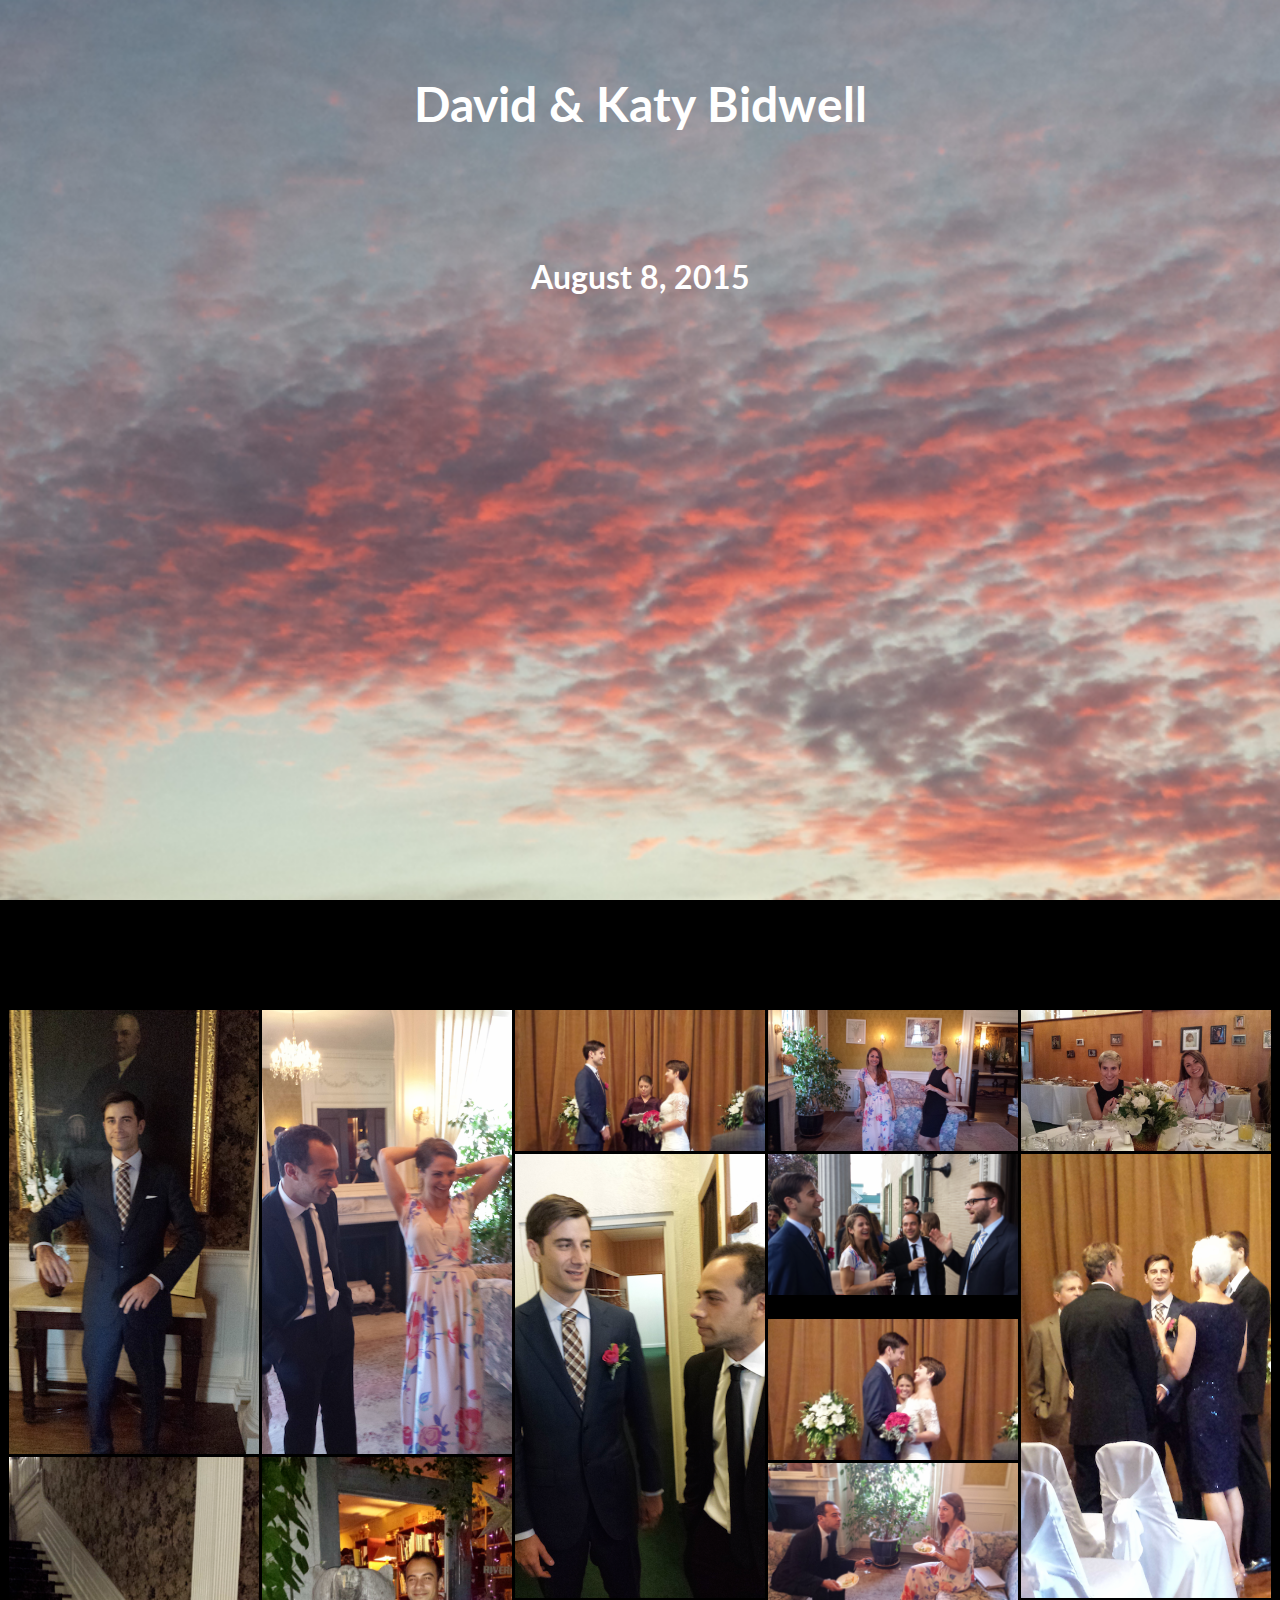
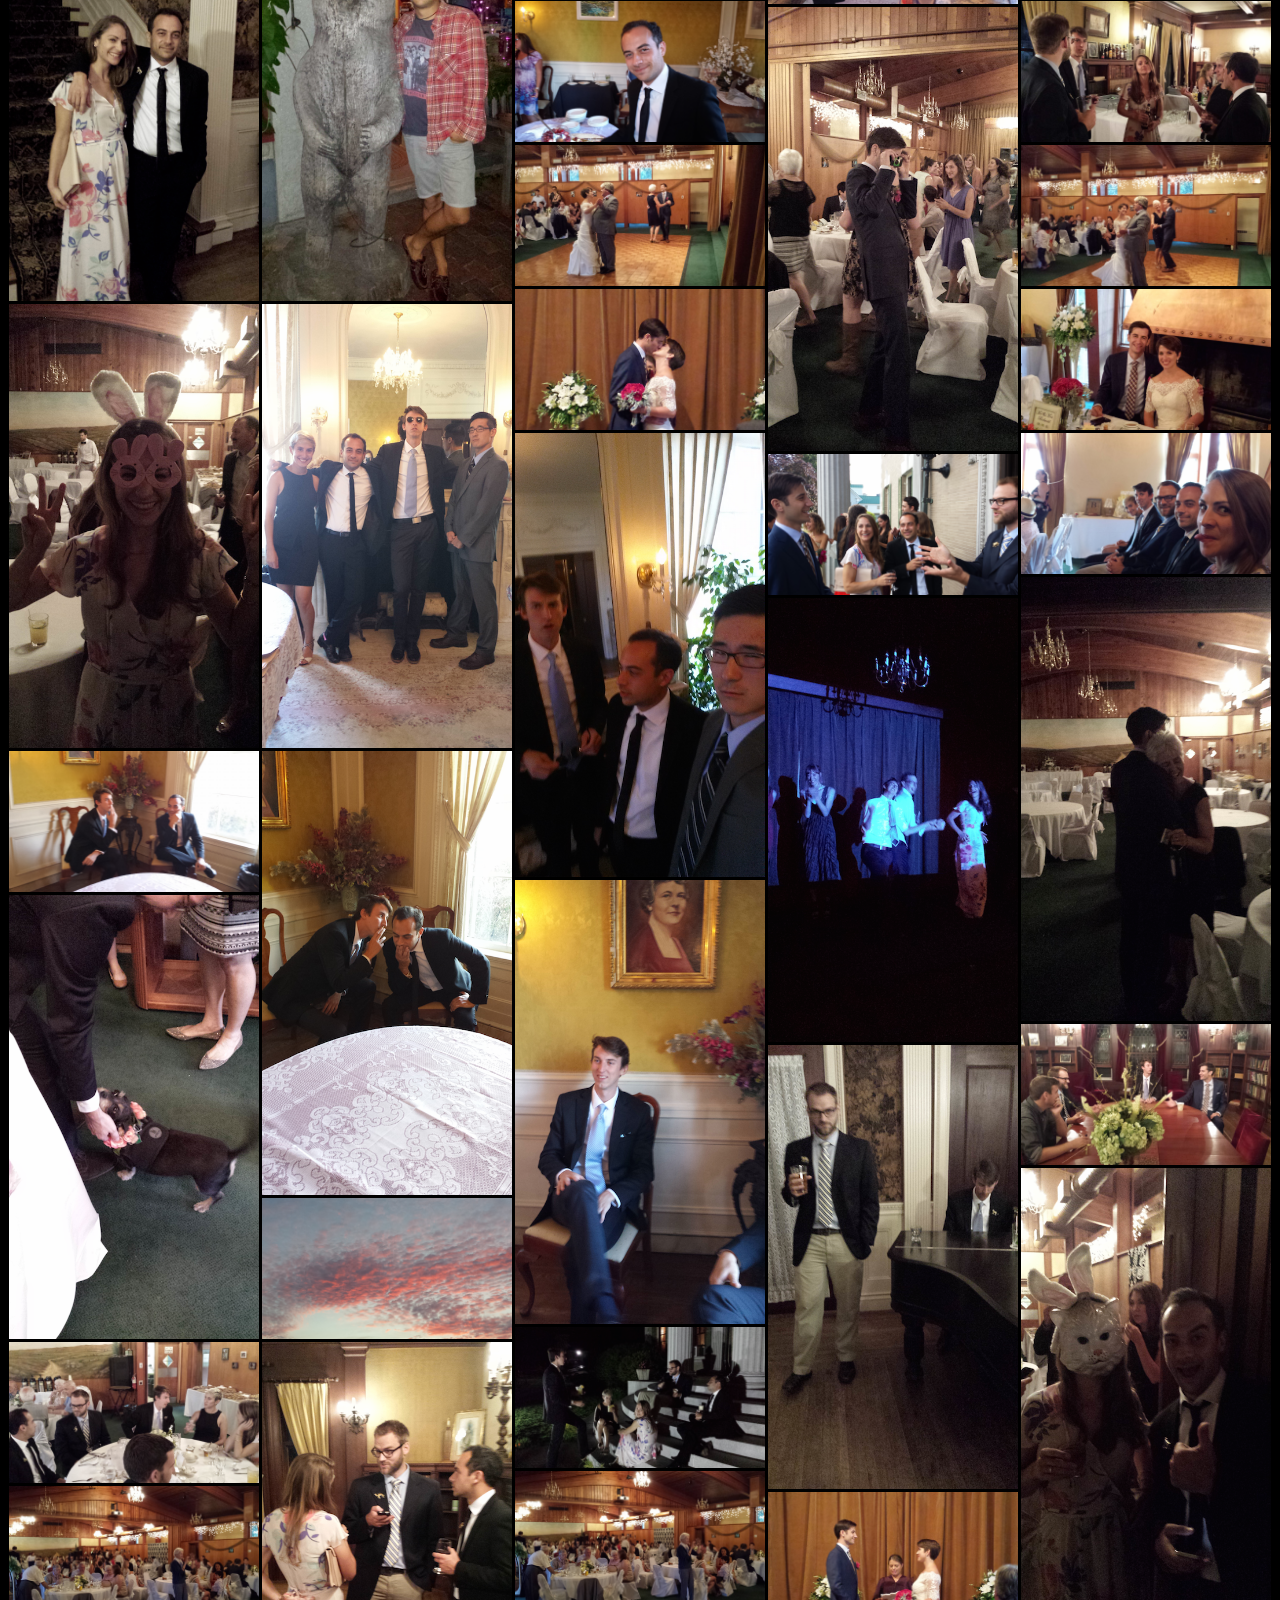
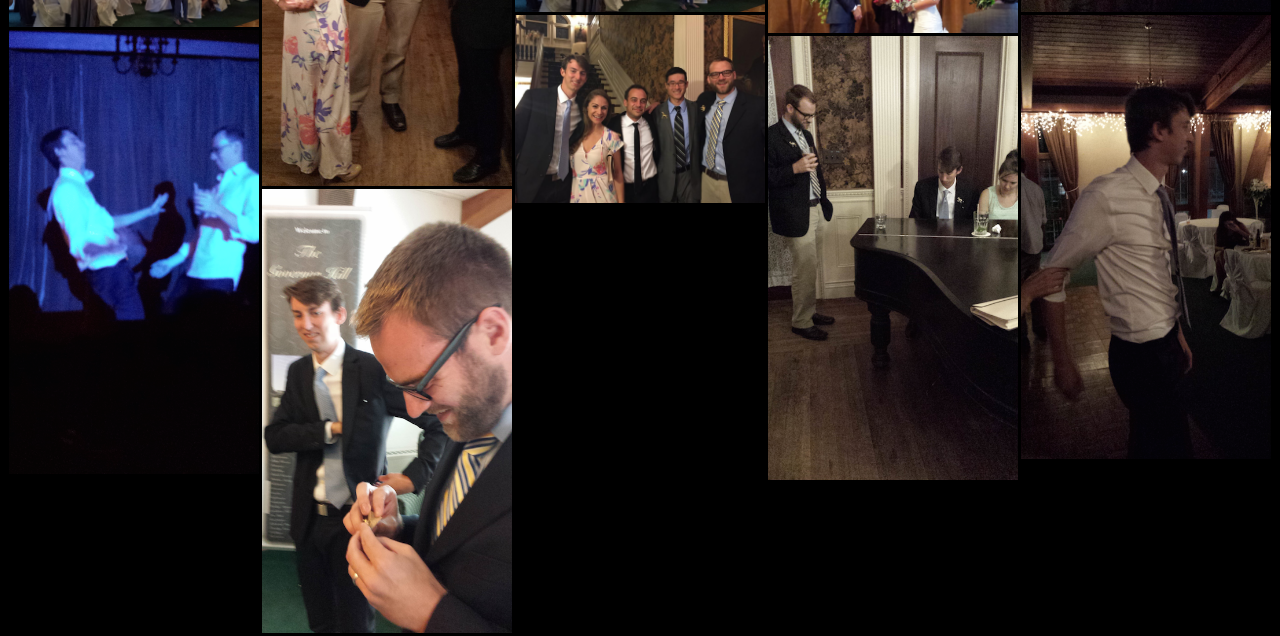
==== home.html @ afb3959e "updated font" ====
<!DOCTYPE html>

<html xmlns="http://www.w3.org/1999/xhtml">
<head>
<meta http-equiv="Content-Type" content="text/html; charset=UTF-8" />
<title>David & Katy Bidwell</title>

	<script type='text/javascript' src='unitegallery-master/package/unitegallery/js/jquery-11.0.min.js'></script>	
	<script type='text/javascript' src='unitegallery-master/package/unitegallery/js/unitegallery.min.js'></script>	

	<link rel='stylesheet' href='unitegallery-master/package/unitegallery/css/unite-gallery.css' type='text/css' />
		<link rel='stylesheet' href='index.css' type='text/css' />
<link href='//fonts.googleapis.com/css?family=Lato:100' rel='stylesheet' type='text/css'>

	
	<script type='text/javascript' src='unitegallery-master/package/unitegallery/themes/tiles/ug-theme-tiles.js'></script>
	
	
</head>

<body>
	

	<div id="dkbheader">
		<h1 id="dk">David & Katy Bidwell</h1>

			<h3 id="date">August 8, 2015</h3>

	</div>
	
	<div id="gallery" style="display:none;">

		<a href="http://unitegallery.net">
		<img alt=""
		     src="images/thumbs/bidwell.png"
		     data-image="images/thumbs/bidwell.png"
		     data-description=""
		     style="display:none">
		</a>

		<a href="http://unitegallery.net">
		<img alt="Peppers"
		     src="images/thumbs/ambs3.png"
		     data-image="images/thumbs/ambs3.png"
		     data-description="Those are peppers"
		     style="display:none">
		</a>

						<a href="http://unitegallery.net">
		<img alt="Peppers"
		     src="images/thumbs/dkb1.png"
		     data-image="images/thumbs/dkb1.png"
		     data-description="Those are peppers"
		     style="display:none">
		</a>

		<a href="http://unitegallery.net">
		<img alt="Keys"
		     src="images/thumbs/amsl.png"
		     data-image="images/thumbs/amsl.png"
		     data-description="Those are keys"
		     style="display:none">
		</a>

		<a href="http://unitegallery.net">
		<img alt="Friuts in cup"
		     src="images/thumbs/amsl2.png"
		     data-image="images/thumbs/amsl2.png"
		     data-description="Those are friuts in a cup"
		     style="display:none">
		</a>

		<a href="http://unitegallery.net">
		<img alt="Yellow Flowers"
		     src="images/thumbs/bidbs.png"
		     data-image="images/thumbs/bidbs.png"
		     data-description="Those are yellow flowers"
		     style="display:none">
		</a>

		<a href="http://unitegallery.net">
		<img alt="Butterfly"
		     src="images/thumbs/bidsb.png"
		     data-image="images/thumbs/bidsb.png"
		     data-description="This is butterfly"
		     style="display:none">
		</a>

		<a href="http://unitegallery.net">
		<img alt="Boat"
		     src="images/thumbs/bidwell2.png"
		     data-image="images/thumbs/bidwell2.png"
		     data-description="This is a boat"
		     style="display:none">
		</a>

		<a href="http://unitegallery.net">
		<img alt="Woman"
		     src="images/thumbs/bsam.png"
		     data-image="images/thumbs/bsam.png"
		     data-description="This is a woman"
		     style="display:none">
		</a>

						<a href="http://unitegallery.net">
		<img alt="Peppers"
		     src="images/thumbs/dkb3.png"
		     data-image="images/thumbs/dkb3.png"
		     data-description="Those are peppers"
		     style="display:none">
		</a>

		<a href="http://unitegallery.net">
		<img alt="Cup Of Coffee"
		     src="images/thumbs/bsam2.png"
		     data-image="images/thumbs/bsam2.png"
		     data-description="This is cup of coffee"
		     style="display:none">
		</a>

		<a href="http://unitegallery.net">
		<img alt="Iphone Back"
		     src="images/thumbs/bsbear.png"
		     data-image="images/thumbs/bsbear.png"
		     data-description="This is iphone back"
		     style="display:none">
		</a>

		<a href="http://unitegallery.net">
		<img alt="Iphone Back"
		     src="images/thumbs/bsam3.png"
		     data-image="images/thumbs/bsam3.png"
		     data-description="This is iphone back"
		     style="display:none">
		</a>

		<a href="http://unitegallery.net">
		<img alt="Iphone Back"
		     src="images/thumbs/bsolo.png"
		     data-image="images/thumbs/bsolo.png"
		     data-description="This is iphone back"
		     style="display:none">
		</a>

		<a href="http://unitegallery.net">
		<img alt="Iphone Back"
		     src="images/thumbs/drinks.png"
		     data-image="images/thumbs/drinks.png"
		     data-description="This is iphone back"
		     style="display:none">
		</a>

		<a href="http://unitegallery.net">
		<img alt="Lemon Slice"
		     src="images/thumbs/camera.png"
		     data-image="images/thumbs/camera.png"
		     data-description="This is a Lemon Slice"
		     style="display:none">
		</a>

		<a href="http://unitegallery.net">
		<img alt="Peppers"
		     src="images/thumbs/dance.png"
		     data-image="images/thumbs/dance.png"
		     data-description="Those are peppers"
		     style="display:none">
		</a>

		<a href="http://unitegallery.net">
		<img alt="Keys"
		     src="images/thumbs/dance2.png"
		     data-image="images/thumbs/dance2.png"
		     data-description="Those are keys"
		     style="display:none">
		</a>

								<a href="http://unitegallery.net">
		<img alt="Peppers"
		     src="images/thumbs/kiss.png"
		     data-image="images/thumbs/kiss.png"
		     data-description="Those are peppers"
		     style="display:none">
		</a>

		<a href="http://unitegallery.net">
		<img alt="Friuts in cup"
		     src="images/thumbs/dinner.png"
		     data-image="images/thumbs/dinner.png"
		     data-description="Those are friuts in a cup"
		     style="display:none">
		</a>

		<a href="http://unitegallery.net">
		<img alt="Yellow Flowers"
		     src="images/thumbs/ears.png"
		     data-image="images/thumbs/ears.png"
		     data-description="Those are yellow flowers"
		     style="display:none">
		</a>

		<a href="http://unitegallery.net">
		<img alt="Butterfly"
		     src="images/thumbs/group.png"
		     data-image="images/thumbs/group.png"
		     data-description="This is butterfly"
		     style="display:none">
		</a>

		<a href="http://unitegallery.net">
		<img alt="Boat"
		     src="images/thumbs/group2.png"
		     data-image="images/thumbs/group2.png"
		     data-description="This is a boat"
		     style="display:none">
		</a>

		<a href="http://unitegallery.net">
		<img alt="Woman"
		     src="images/thumbs/group3.png"
		     data-image="images/thumbs/group3.png"
		     data-description="This is a woman"
		     style="display:none">
		</a>

		<a href="http://unitegallery.net">
		<img alt="Woman"
		     src="images/thumbs/show.png"
		     data-image="images/thumbs/show.png"
		     data-description="This is a woman"
		     style="display:none">
		</a>

		<a href="http://unitegallery.net">
		<img alt="Cup Of Coffee"
		     src="images/thumbs/hug.png"
		     data-image="images/thumbs/hug.png"
		     data-description="This is cup of coffee"
		     style="display:none">
		</a>

		<a href="http://unitegallery.net">
		<img alt="Iphone Back"
		     src="images/thumbs/moves.png"
		     data-image="images/thumbs/moves.png"
		     data-description="This is iphone back"
		     style="display:none">
		</a>
		<a href="http://unitegallery.net">
		<img alt="Lemon Slice"
		     src="images/thumbs/msbs.png"
		     data-image="images/thumbs/msbs.png"
		     data-description="This is a Lemon Slice"
		     style="display:none">
		</a>

		<a href="http://unitegallery.net">
		<img alt="Peppers"
		     src="images/thumbs/msbs2.png"
		     data-image="images/thumbs/msbs2.png"
		     data-description="Those are peppers"
		     style="display:none">
		</a>

		<a href="http://unitegallery.net">
		<img alt="Keys"
		     src="images/thumbs/msolo.png"
		     data-image="images/thumbs/msolo.png"
		     data-description="Those are keys"
		     style="display:none">
		</a>

		<a href="http://unitegallery.net">
		<img alt="Friuts in cup"
		     src="images/thumbs/muppet.png"
		     data-image="images/thumbs/muppet.png"
		     data-description="Those are friuts in a cup"
		     style="display:none">
		</a>

		<a href="http://unitegallery.net">
		<img alt="Yellow Flowers"
		     src="images/thumbs/oxford.png"
		     data-image="images/thumbs/oxford.png"
		     data-description="Those are yellow flowers"
		     style="display:none">
		</a>

		<a href="http://unitegallery.net">
		<img alt="Butterfly"
		     src="images/thumbs/piano.png"
		     data-image="images/thumbs/piano.png"
		     data-description="This is butterfly"
		     style="display:none">
		</a>

		<a href="http://unitegallery.net">
		<img alt="Boat"
		     src="images/thumbs/rabbit.png"
		     data-image="images/thumbs/rabbit.png"
		     data-description="This is a boat"
		     style="display:none">
		</a>

		<a href="http://unitegallery.net">
		<img alt="Woman"
		     src="images/thumbs/sky.png"
		     data-image="images/thumbs/sky.png"
		     data-description="This is a woman"
		     style="display:none">
		</a>

		<a href="http://unitegallery.net">
		<img alt="Cup Of Coffee"
		     src="images/thumbs/steps.png"
		     data-image="images/thumbs/steps.png"
		     data-description="This is cup of coffee"
		     style="display:none">
		</a>

		<a href="http://unitegallery.net">
		<img alt="Iphone Back"
		     src="images/thumbs/table.png"
		     data-image="images/thumbs/table.png"
		     data-description="This is iphone back"
		     style="display:none">
		</a>
		<a href="http://unitegallery.net">
		<img alt="Lemon Slice"
		     src="images/thumbs/talk.png"
		     data-image="images/thumbs/talk.png"
		     data-description="This is a Lemon Slice"
		     style="display:none">
		</a>

		<a href="http://unitegallery.net">
		<img alt="Peppers"
		     src="images/thumbs/venue.png"
		     data-image="images/thumbs/venue.png"
		     data-description="Those are peppers"
		     style="display:none">
		</a>

			<a href="http://unitegallery.net">
		<img alt="Peppers"
		     src="images/thumbs/venue.png"
		     data-image="images/thumbs/venue.png"
		     data-description="Those are peppers"
		     style="display:none">
		</a>

				<a href="http://unitegallery.net">
		<img alt="Peppers"
		     src="images/thumbs/dkb2.png"
		     data-image="images/thumbs/dkb2.png"
		     data-description="Those are peppers"
		     style="display:none">
		</a>

				<a href="http://unitegallery.net">
		<img alt="Peppers"
		     src="images/thumbs/group4.png"
		     data-image="images/thumbs/group4.png"
		     data-description="Those are peppers"
		     style="display:none">
		</a>

				<a href="http://unitegallery.net">
		<img alt="Peppers"
		     src="images/thumbs/hold.png"
		     data-image="images/thumbs/hold.png"
		     data-description="Those are peppers"
		     style="display:none">
		</a>

				<a href="http://unitegallery.net">
		<img alt="Peppers"
		     src="images/thumbs/moves2.png"
		     data-image="images/thumbs/moves2.png"
		     data-description="Those are peppers"
		     style="display:none">
		</a>

				<a href="http://unitegallery.net">
		<img alt="Peppers"
		     src="images/thumbs/piano2.png"
		     data-image="images/thumbs/piano2.png"
		     data-description="Those are peppers"
		     style="display:none">
		</a>

						<a href="http://unitegallery.net">
		<img alt="Peppers"
		     src="images/thumbs/spirit.png"
		     data-image="images/thumbs/spirit.png"
		     data-description="Those are peppers"
		     style="display:none">
		</a>
		

			 
	</div>
	
	<script type="text/javascript">

		jQuery(document).ready(function(){

			jQuery("#gallery").unitegallery();

		});
		
	</script>


</body>
</html>
---- unitegallery-master/package/unitegallery/css/unite-gallery.css ----
.---------Protection--------{}

.ug-gallery-wrapper, 
.ug-gallery-wrapper *{
	transition: all;
	-o-transition: all;
	-webkit-transition: all;
	-moz-transition: all;
	-ms-transition: all;
	max-width:none;
}

.---------General_Styles--------{}

.ug-rtl{
	direction:rtl;
}

.ug-gallery-wrapper{
	overflow:hidden;
	position:relative;
	font-family:Arial, Helvetica, sans-serif;
}

.ug-error-message{
	text-align:center;
	padding-top:30px;
	font-size:20px;
	color:#F30D0D;
}

.ug-error-message-wrapper{
	width:100%;
	height:100%;
	border:1px solid black;
}

.ug-gallery-wrapper .ug-canvas-pie{
	position:absolute;
	z-index:4;
}

.ug-gallery-wrapper .ug-progress-bar{
	position:absolute;
	overflow:hidden;
	z-index:4;
}

.ug-gallery-wrapper .ug-progress-bar-inner{
	xposition:absolute;
}

.ug-gallery-wrapper.ug-fullscreen{
	height: 100% !important;
	width: 100% !important;
	max-width:none !important;
	max-height:none !important;
}

.ug-gallery-wrapper.ug-fake-fullscreen{
	position: fixed !important;
	height: auto !important;
	width: auto !important;
	max-width:none !important;
	max-height:none !important;
	margin: 0px !important;
	padding: 0px !important;
	top: 0px !important;
	left: 0px !important;
	bottom: 0px !important;
	right: 0px !important;
	z-index: 999999 !important;
}

.ug-body-fullscreen{
	overflow: hidden !important;
	height: 100% !important;
	width: 100% !important;
	margin:0px !important;
	padding:0px !important;	
}

.ug-gallery-wrapper .ug-preloader-trans{
	display:block;
	height:35px;
	width:32px;
	height:32px;
	background-image:url('../images/loader_skype_trans.gif');
	background-repeat:no-repeat;
}


.--------------SLIDER------------------{}

.ug-gallery-wrapper .ug-slider-wrapper{
	position:absolute;
	overflow:hidden;
	z-index:1;
	background-color:#000000;
}

.ug-slider-wrapper .ug-slider-controls{
	position:absolute;
	top:0px;
	left:0px;
	z-index:3;
}

.ug-slider-wrapper .ug-slide-wrapper{
	position:absolute;
}

.ug-slide-wrapper.ug-slide-clickable{
	cursor:pointer;
}

.ug-slider-wrapper .ug-slider-inner{
	position:absolute;
	z-index:0;
}

.ug-slider-wrapper .ug-item-wrapper{
	position:absolute;
	overflow:hidden;
}

.ug-slider-wrapper,
.ug-item-wrapper img{
	
	-webkit-user-select: none;	/* make unselectable */         
	-moz-user-select: none; 
	-ms-user-select: none;	
	max-width:none !important;
	box-sizing:border-box;
}

.ug-slider-wrapper .ug-slider-preloader{
	position:absolute;
	z-index:1;
	border:2px solid #ffffff;
	border-radius:6px;
	background-color:#ffffff;
	background-position:center center;
	background-repeat:no-repeat;
}

.ug-slider-preloader.ug-loader1{
	width:30px;
	height:30px;
	background-image:url('../images/loader-white1.gif');
}

.ug-slider-preloader.ug-loader1.ug-loader-black{
	background-image:url('../images/loader-black1.gif');	
}
	
.ug-slider-preloader.ug-loader2{
	width:32px;
	height:32px;
	background-image:url('../images/loader-white2.gif');
}

.ug-slider-preloader.ug-loader2.ug-loader-black{
	background-image:url('../images/loader-black2.gif');	
}

.ug-slider-preloader.ug-loader3{
	width:38px;
	height:38px;
	background-image:url('../images/loader-white3.gif');
}

.ug-slider-preloader.ug-loader3.ug-loader-black{
	background-image:url('../images/loader-black3.gif');	
}

.ug-slider-preloader.ug-loader4{
	width:32px;
	height:32px;
	background-image:url('../images/loader-white4.gif');
	background-color:white;
}

.ug-slider-preloader.ug-loader4.ug-loader-black{
	background-image:url('../images/loader-black4.gif');	
}

.ug-slider-preloader.ug-loader5{
	width:60px;
	height:8px;
	background-image:url('../images/loader-white5.gif');
	background-color:white;
	border:none;
	border-radius:0px;
}

.ug-slider-preloader.ug-loader5.ug-loader-black{
	background-image:url('../images/loader-black5.gif');
	border:2px solid #000000;
}

.ug-slider-preloader.ug-loader6{
	width:32px;
	height:32px;
	background-image:url('../images/loader-white6.gif');
}

.ug-slider-preloader.ug-loader6.ug-loader-black{
	background-image:url('../images/loader-black6.gif');	
}

.ug-slider-preloader.ug-loader7{
	width:32px;
	height:10px;
	background-image:url('../images/loader-white7.gif');
	border-width:3px;
	border-radius:3px;
}

.ug-slider-preloader.ug-loader7.ug-loader-black{
	background-image:url('../images/loader-black7.gif');	
}

.ug-slider-preloader.ug-loader-black{
	border-color:#000000;
	background-color:#000000;
}

.ug-slider-preloader.ug-loader-nobg{
	background-color:transparent;
}

.ug-slider-wrapper .ug-button-videoplay{
	position:absolute;
	z-index:2;
	cursor:pointer;	
}

.ug-slider-wrapper .ug-button-videoplay.ug-type-square{	
	width:86px;
	height:66px;
	background-image:url('../images/play-button-square.png');
	background-position:0px -66px;
}

.ug-slider-wrapper .ug-button-videoplay.ug-type-square.ug-button-hover{
	background-position:0px 0px;
}


.ug-slider-wrapper .ug-button-videoplay.ug-type-round{	
	width:76px;
	height:76px;
	background-image:url('../images/play-button-round.png');
	opacity:0.9;
	filter: alpha(opacity = 90);
	transition: all 0.3s ease 0s;
}


.ug-slider-wrapper .ug-button-videoplay.ug-type-round.ug-button-hover{
	opacity:1;
	filter: alpha(opacity = 100);
	transition: all 0.3s ease 0s;
}


.--------------VIDEO_PLAYER------------------{}

.ug-gallery-wrapper .ug-videoplayer{
	position:absolute;
	z-index:100;	
	background-color:#000000;
	background-image:url('../images/loader-black1.gif');	
	background-repeat:no-repeat;
	background-position:center center;
	box-sizing:border-box;
	-moz-box-sizing:border-box;
}

.ug-videoplayer .ug-videoplayer-wrapper{
	width:100%;
	height:100%;
	background-color:#000000;
	background-image:url('../images/loader-black1.gif');	
	background-repeat:no-repeat;
	background-position:center center;
}


.ug-videoplayer .ug-videoplayer-button-close{
	position:absolute;
	height:64px;
	width:64px;
	background-image:url('../images/button-close.png');
	cursor:pointer;
	z-index:1000;
}


.ug-videoplayer .ug-videoplayer-button-close:hover{
	background-position: 0px -64px;
}

.--------------THUMBS_STRIP------------------{}


.ug-gallery-wrapper .ug-thumbs-strip,
.ug-gallery-wrapper .ug-thumbs-grid{
	position:absolute;
	overflow:hidden;
	
	-webkit-user-select: none;	/* make unselectable */         
	-moz-user-select: none; 
	-ms-user-select: none;
	
	xbackground-color:green;
	z-index:10;
}

.ug-thumbs-strip.ug-dragging{
	xcursor: -webkit-grab;
	xcursor: -moz-grab;
}

.ug-gallery-wrapper .ug-thumbs-strip-inner,
.ug-gallery-wrapper .ug-thumbs-grid-inner{
	position:absolute;
}

.ug-thumb-wrapper.ug-thumb-generated{
	position:absolute;
	overflow:hidden;
	
	-webkit-user-select: none;	/* make unselectable */         
	-moz-user-select: none; 
	-ms-user-select: none;
	
	box-sizing:border-box;
	-moz-box-sizing:border-box;
}


.ug-thumb-wrapper.ug-thumb-generated .ug-thumb-loader,
.ug-thumb-wrapper.ug-thumb-generated .ug-thumb-error{
	position:absolute;
	top:0px;
	left:0px;
	background-repeat:no-repeat;
	background-position:center center;
}

.ug-thumb-wrapper .ug-thumb-border-overlay{
	position:absolute;
	top:0px;
	left:0px;
	z-index:4;
	box-sizing:border-box;
	-moz-box-sizing:border-box;
	border-style:solid;
}

.ug-thumb-wrapper .ug-thumb-overlay{
	position:absolute;
	top:0px;
	left:0px;
	z-index:3;
}

.ug-thumb-wrapper.ug-thumb-generated .ug-thumb-loader-dark{
	background-image:url('../images/loader.gif');
}

.ug-thumb-wrapper.ug-thumb-generated .ug-thumb-loader-bright{
	background-image:url('../images/loader_bright.gif');
}

.ug-thumb-wrapper.ug-thumb-generated .ug-thumb-error{
	background-image:url('../images/not_loaded.png');
}

.ug-thumb-wrapper.ug-thumb-generated img{
	position:absolute;
	z-index:1;
	max-width:none !important;
}

.ug-thumb-wrapper.ug-thumb-generated img.ug-thumb-image-overlay{
	position:absolute;
	z-index:2;
	max-width:none !important;
}


/* bw desaturate effect lightweight */
img.ug-bw-effect{
	-webkit-filter: grayscale(1); 
	-webkit-filter: grayscale(100%); 
	-moz-filter: grayscale(100%);
	filter: gray; 
	filter: grayscale(100%);
    filter: url("data:image/svg+xml;utf8,<svg xmlns=\'http://www.w3.org/2000/svg\'><filter id=\'grayscale\'><feColorMatrix type=\'matrix\' values=\'0.3333 0.3333 0.3333 0 0 0.3333 0.3333 0.3333 0 0 0.3333 0.3333 0.3333 0 0 0 0 0 1 0\'/></filter></svg>#grayscale"); /* Firefox 10+, Firefox on Android */	
}

/* blur effect desaturate effect lightweight */
img.ug-blur-effect{
	
	filter: blur(0.8px); 
	-webkit-filter: blur(0.8px);
	-moz-filter: blur(0.8px);
	-o-filter: blur(0.8px);
	-ms-filter: blur(0.8px);    
    filter: url("data:image/svg+xml;utf8,<svg xmlns=\'http://www.w3.org/2000/svg\'><filter id='blur'><feGaussianBlur stdDeviation=\'0.8\' /></filter></svg>#blur"); /* Firefox 10+, Firefox on Android */
	filter:progid:DXImageTransform.Microsoft.Blur(PixelRadius='0.8');
}

img.ug-sepia-effect{
	-webkit-filter: sepia(1);
	-webkit-filter: sepia(100%); -moz-filter: sepia(100%);
	-ms-filter: sepia(100%); -o-filter: sepia(100%);
	filter: url("data:image/svg+xml;utf8,<svg xmlns=\'http://www.w3.org/2000/svg\'><filter id=\'sepia\'><feColorMatrix values=\'0.14 0.45 0.05 0 0 0.12 0.39 0.04 0 0 0.08 0.28 0.03 0 0 0 0 0 1 0\' /></filter></svg>#sepia"); /* Firefox 10+, Firefox on Android */
	filter: sepia(100%);
	background-color: #5E2612;
	filter: alpha(opacity = 50);
	zoom:1;
}


.--------------BULLETS------------------{}


.ug-gallery-wrapper .ug-bullets{
	position: absolute;
	top:0px;
	left:0px;
	margin:0px;
	padding:0px;
}

.ug-gallery-wrapper .ug-bullets .ug-bullet{
	background-repeat:no-repeat;
	cursor:pointer;
	display:block;
	float:left;
	z-index:2;
}

.ug-gallery-wrapper .ug-bullets .ug-bullet:first-child{
	margin-left:0px;
}


.--------------TEXT_PANEL------------------{}

.ug-gallery-wrapper .ug-textpanel{
	position:absolute;
	overflow:hidden;
}

.ug-slider-wrapper .ug-textpanel{
	z-index:2;
}

.ug-gallery-wrapper .ug-textpanel-bg,
.ug-gallery-wrapper .ug-textpanel-title,
.ug-gallery-wrapper .ug-textpanel-description{
	display:block;
	position:absolute;
	margin:0px;
	padding:0px;
}


.ug-gallery-wrapper .ug-textpanel-bg{
	background-color:#000000;
	opacity:0.4;
	filter: alpha(opacity = 40);
	z-index:1;
}

.ug-textpanel-textwrapper{
	overflow:hidden;
}

.ug-gallery-wrapper .ug-textpanel-title{
	font-size:16px;
	font-weight:bold;
	color:white;
	text-align:left;
	z-index:2;	
}

.ug-gallery-wrapper .ug-textpanel-description{
	font-size:14px;
	color:white;
	text-align:left;
	z-index:3;
}


.--------------ZOOM_PANEL------------------{}

.ug-slider-wrapper .ug-zoompanel{
	position:absolute;
	top:200px;
	left:100px;
}

.ug-zoompanel .ug-zoompanel-button{
    background-repeat: no-repeat;
    cursor:pointer;
    display:block;
}


.--------------ZOOM_PANEL_BUTTONS------------------{}

.ug-gallery-wrapper .ug-arrow-left{
	position:absolute;	
	background-repeat:no-repeat;
	display:block;
	cursor:pointer;
}

.ug-gallery-wrapper .ug-arrow-right{
	position:absolute;
	background-repeat:no-repeat;
	cursor:pointer;
}


.--------------GRID_PANEL_AND_ARROWS------------------{}


.ug-gallery-wrapper .ug-grid-panel{
	position:absolute;
    background-color: #000000;
    xbackground-color: blue;

    z-index:2;
}


.ug-gallery-wrapper .ug-grid-panel .grid-arrow{
	position:absolute;
	background-repeat:no-repeat;
	cursor:pointer;
	z-index:11;
}

.ug-gallery-wrapper .ug-grid-panel .grid-arrow.ug-button-disabled{
	cursor:default;	
}


/* handle tip */
.ug-gallery-wrapper .ug-panel-handle-tip{
	position:absolute;
	z-index:13;
	cursor:pointer;
}

.ug-gallery-wrapper .ug-overlay-disabled{
	position:absolute;
	z-index:100;
	width:100%;
	height:100%;
	background-color:#000000;
	opacity: 0.3;
    filter: alpha(opacity=30);	
	background-image:url('../images/cover-grid.png');
}


.--------------STRIP_PANEL------------------{}

.ug-gallery-wrapper .ug-strip-panel{
	position:absolute;
	background-color:#000000;
	z-index:2;
}

.ug-strip-panel .ug-strip-arrow{
	position:absolute;	
	cursor:pointer;
}

.ug-strip-panel .ug-strip-arrow.ug-button-disabled{
	cursor:default;
}


.ug-strip-panel .ug-strip-arrow-tip{
	position:absolute;
}

.--------------TILES------------------{}

.ug-thumb-wrapper.ug-tile{
	display:block;
	position:absolute;
	box-sizing:border-box;
	-moz-box-sizing:border-box;
	overflow:hidden;
	padding:0px;
	margin:0px;
}

.ug-tiles-transit .ug-thumb-wrapper.ug-tile{
	transition: left 0.7s ease 0s, top 0.7s ease 0s;
}

.ug-thumb-wrapper.ug-tile.ug-tile-clickable{
	cursor: pointer;
}

.ug-thumb-wrapper.ug-tile img.ug-thumb-image{

	-webkit-user-select: none;	/* make unselectable */         
	-moz-user-select: none; 
	-ms-user-select: none;	
	 max-width:none !important;

	display:block;	
	border:none;
	padding:0px !important;
	margin:0px !important;
	width:100%;
}


.ug-tiletype-justified .ug-thumb-wrapper.ug-tile img.ug-thumb-image{
	height:100%;
	max-width:none !important;	
}

.ug-thumb-wrapper.ug-tile .ug-tile-image-overlay{
	position:absolute;
	z-index:2;
	xbackground-color:red;
	top:0px;
	left:0px;
}

.ug-thumb-wrapper.ug-tile .ug-tile-image-overlay img{
	width:100%;
	max-width:none !important;	
}

.ug-tiletype-justified .ug-thumb-wrapper.ug-tile .ug-tile-image-overlay img{
	height:100%;
	max-width:none !important;	
}

.ug-thumb-wrapper.ug-tile .ug-tile-icon{
	position:absolute;
	width:38px;
	height:38px;
	background-repeat:no-repeat;
	background-position:0 0;
	xbackground-color:green;
	z-index:4;
	top:1px;
	left:1px;
	cursor:pointer;
}

.ug-thumb-wrapper.ug-tile .ug-tile-icon.ug-icon-link{
	background-image:url('../images/icon-link32.png');	
}

.ug-thumb-wrapper.ug-tile .ug-tile-icon.ug-icon-zoom{
	background-image:url('../images/icon-zoom32.png');	
}

.ug-thumb-wrapper.ug-tile .ug-tile-icon.ug-icon-play{
	background-image:url('../images/icon-play32.png');	
}

.ug-thumb-wrapper.ug-tile .ug-tile-icon:hover{
	background-position:0 -38px;
}

.ug-tile.ug-tile-fixed img.ug-thumb-image{
	width:auto;
	height:auto;
	position:absolute;
	max-width:none !important;	
}

.ug-thumbs-grid .ug-tile-image-overlay img{
	width:auto;
	height:auto;
	position:absolute;
	max-width:none !important;
}

/* text panel on tiles*/

.ug-tile .ug-textpanel{
	z-index: 5;
	cursor:default;
}

.ug-tile.ug-tile-clickable .ug-textpanel{
	cursor:pointer;
}

.ug-tile .ug-textpanel-title{
	font-size:14px;
	font-weight:bold;
}

.--------------CAROUSEL------------------{}

.ug-gallery-wrapper .ug-carousel-wrapper{
	position:absolute;
	overflow:hidden;
}

.ug-gallery-wrapper .ug-carousel-inner{
	position:absolute;
}


.------------------LIGHTBOX---------------------{}

.ug-gallery-wrapper.ug-lightbox{
	display: none;
	position: fixed;
    border: none;
    padding:0px;
    margin:0px;
    outline: invert none medium;
    overflow: hidden;
    top: 0;
    left: 0;
	width: 100%;
    height: 100%;
	max-width:none !important;
	max-height:none !important;
    z-index: 999999;
}

.ug-lightbox .ug-lightbox-top-panel{
	position:absolute;
	z-index:2;
}

.ug-lightbox .ug-lightbox-top-panel-overlay{
	width:100%;
	height:100%;
	position:absolute;
	background-color:#000000;
	opacity:0.4;
	filter: alpha(opacity=40);
}


.ug-lightbox .ug-lightbox-overlay{
	z-index:1;
	width:100%;
	height:100%;
    background-color:#000000;
    opacity:1;
}

.ug-lightbox .ug-slider-wrapper{
	z-index:1;
	xbackground-color:green;
	background-color:transparent !important;
}

.ug-lightbox .ug-textpanel{
	z-index: 2;
}


.ug-lightbox .ug-lightbox-arrow-left,
.ug-lightbox .ug-lightbox-arrow-right{
	position:absolute;
	width:50px;
	height:55px;
	background-repeat:no-repeat;
	background-image:url('../images/lightbox-arrow-left.png');
	background-position:0px 0px;
	z-index:3;
	cursor:pointer;
}

.ug-lightbox .ug-lightbox-arrow-right{
	background-image:url('../images/lightbox-arrow-right.png');
}

.ug-lightbox .ug-lightbox-button-close{
	position:absolute;
	width:36px;
	height:36px;
	background-repeat:no-repeat;
	background-image:url('../images/lightbox-icon-close.png');
	background-position:0px 0px;
	z-index:4;
	cursor:pointer;
}


.ug-lightbox-compact .ug-lightbox-button-close{
	width:45px;
	height:41px;
	background-image:url('../images/lightbox-icon-close-compact2.png');
}


.ug-lightbox .ug-lightbox-arrow-left.ug-arrow-hover,
.ug-lightbox .ug-lightbox-arrow-right.ug-arrow-hover{
	background-position:0px -55px;	
}

.ug-lightbox .ug-lightbox-button-close.ug-button-hover{
	background-position:0px -35px;
}

.ug-lightbox-compact .ug-lightbox-button-close.ug-button-hover{
	background-position:0px -40px;
}

.ug-lightbox .ug-lightbox-numbers{
	position:absolute;
	color:#e5e5e5;
	font-size:12px;
	top:14px;
	left:8px;
	z-index:3;
}

.ug-lightbox-compact .ug-lightbox-numbers{
	font-size: 14px;
	padding-right:5px;
	padding-top:7px;
}

.ug-lightbox .ug-textpanel-title,
.ug-lightbox .ug-textpanel-description{
	font-size: 14px;
	font-weight: normal;
	color: #e5e5e5;
}

.ug-lightbox-compact .ug-textpanel-title,
.ug-lightbox-compact .ug-textpanel-description{
	color:#F3F3F3;
	font-size: 16px;
}

.------------------CATEGORY_TABS---------------------{}

	.ug-tabs-wrapper{
		margin-top:0px;
		margin-bottom:20px;
		text-align:center;
	}

	.ug-tabs-wrapper a.ug-tab{
	    display: inline-block;
		cursor:pointer;
		text-decoration:none;
		color:#ffffff;
		padding-left:8px;
		padding-right:8px;
		padding-top:6px;
		padding-bottom:6px;
		margin-left:5px;
		background-color:#333333;
		border-radius:3px;
		font-size:12px;
		font-weight:normal;
		
		border: 1px solid #969696;
	}
	
	.ug-tabs-wrapper a.ug-tab:hover{
		background-color: #707070 !important;
	}

	.ug-tabs-wrapper a.ug-tab.ug-tab-selected,
	.ug-tabs-wrapper a.ug-tab.ug-tab-selected:hover{
		background-color: #2077A2 !important;
		cursor:default !important;
	}

	.ug-tabs-wrapper a.ug-tab:first-child{
		margin-left:0px !important;
	}


.------------------DEFAULT_SKIN---------------------{}

/* --- arrows -- */

.ug-arrow-left.ug-skin-default,
.ug-arrow-right.ug-skin-default{
	width:15px;
	height:30px;
	background-image:url('../skins/default/slider_arrow_left.png');
	background-position:0px 0px;
}

.ug-arrow-right.ug-skin-default{
	background-image:url('../skins/default/slider_arrow_right.png');
}

.ug-arrow-left.ug-skin-default.ug-arrow-hover,
.ug-arrow-right.ug-skin-default.ug-arrow-hover{
	background-position:0px -30px;
}

.ug-arrow-left.ug-skin-default.ug-arrow-disabled,
.ug-arrow-right.ug-skin-default.ug-arrow-disabled{
	background-position:0px -60px;
}

/* --- bullets -- */

.ug-bullets.ug-skin-default .ug-bullet{
	width:15px;
	height:15px;
	background-image:url('../skins/default/slider_bullets.png');
	background-position:top left;
	margin-left:5px;
}

.ug-bullets.ug-skin-default .ug-bullet.ug-bullet-active{
	background-position:bottom left;
}

.ug-bullets.ug-skin-default.ug-bullets-gray .ug-bullet{ 
	background-image:url('../skins/default/tile_bullets_gray.png');
}

.ug-bullets.ug-skin-default.ug-bullets-blue .ug-bullet{ 
	background-image:url('../skins/default/tile_bullets_blue.png');
}

.ug-bullets.ug-skin-default.ug-bullets-brown .ug-bullet{ 
	background-image:url('../skins/default/tile_bullets_brown.png');
}

.ug-bullets.ug-skin-default.ug-bullets-green .ug-bullet{ 
	background-image:url('../skins/default/tile_bullets_green.png');
}

.ug-bullets.ug-skin-default.ug-bullets-red .ug-bullet{ 
	background-image:url('../skins/default/tile_bullets_red.png');
}

.ug-button-tile-navigation{
	width:36px;
	height:36px;
	background-position:top left;
	cursor:pointer;
	float:left;
}

.ug-button-tile-navigation.ug-button-tile-left{
	background-image:url('../skins/default/tile_button_left.png');
}

.ug-button-tile-navigation.ug-button-tile-right{
	background-image:url('../skins/default/tile_button_right.png');
}

.ug-button-tile-navigation:hover{
	background-position:bottom left;
}

.ug-button-tile-navigation.ug-button-disabled{
	opacity:0.6;
}

.ug-button-tile-navigation.ug-button-disabled:hover{
	background-position:top left;	
}

.ug-button-tile-navigation.ug-button-tile-play{
	background-image:url('../skins/default/tile_button_play_pause.png');
	width:35px;
} 

.ug-button-tile-navigation.ug-button-tile-play.ug-pause-icon{
	background-position:bottom left;
} 

.ug-button-tile-navigation.ug-button-tile-play:hover{
	background-position:top left;
} 

.ug-button-tile-navigation.ug-button-tile-play.ug-pause-icon:hover{
	background-position:bottom left;
} 


/* --- play button -- */

.ug-button-play.ug-skin-default{
	position:absolute;
	background-image:url('../skins/default/button_playpause.png');
    width:14px;
    height:17px;
    cursor:pointer;
	background-position:0px 0px;
}

.ug-button-play.ug-skin-default.ug-button-hover{
	background-position:0px -17px;	
}

.ug-button-play.ug-skin-default.ug-stop-mode{
	background-position:0px -34px;
}

.ug-button-play.ug-skin-default.ug-stop-mode.ug-button-hover{
	background-position:0px -51px;
}

/* --- fullscreen button -- */

.ug-button-fullscreen.ug-skin-default{
	position:absolute;
	background-image:url('../skins/default/button_fullscreen.png');
    width:16px;
    height:16px;
    cursor:pointer;
	background-position:0px 0px;
}

.ug-button-fullscreen.ug-skin-default.ug-button-hover{
	background-position:0px -16px;	
}

.ug-button-fullscreen.ug-skin-default.ug-fullscreenmode{
	background-position:0px -32px;
}

.ug-button-fullscreen.ug-skin-default.ug-fullscreenmode.ug-button-hover{
	background-position:0px -48px;
}


/* --- zoom panel --- */

.ug-zoompanel.ug-skin-default .ug-zoompanel-button{
    background-repeat: no-repeat;
    cursor:pointer;
    height: 23px;
    width: 23px;
    margin-top:5px;
    background-position: 0px 0px;	
}

.ug-zoompanel.ug-skin-default .ug-zoompanel-plus{
	margin-top:0px;
}

.ug-zoompanel.ug-skin-default .ug-zoompanel-plus{
	background-image:url('../skins/default/icon_zoom_plus.png');
}

.ug-zoompanel.ug-skin-default .ug-zoompanel-minus{
	background-image:url('../skins/default/icon_zoom_minus.png');
}

.ug-zoompanel.ug-skin-default .ug-zoompanel-return{
	background-image:url('../skins/default/icon_zoom_back.png');
}

.ug-zoompanel.ug-skin-default .ug-zoompanel-button.ug-button-hover{
    background-position: 0px -23px;
}

.ug-zoompanel.ug-skin-default .ug-zoompanel-button-disabled,
.ug-zoompanel.ug-skin-default .ug-zoompanel-button.ug-button-hover.ug-zoompanel-button-disabled{
    background-position: 0px -46px;
    cursor:default;
}


/* --- Grid Panel Arrows -- */

/*--- down arrow ---*/

.ug-gallery-wrapper .ug-grid-panel .grid-arrow-down.ug-skin-default{
	width:30px;
	height:15px;
	background-position:0px 0px;	
	background-image:url('../skins/default/arrow_grid_down.png');
}

.ug-gallery-wrapper .ug-grid-panel .grid-arrow-down.ug-skin-default.ug-button-hover{
	background-position:0px -15px;
}

.ug-gallery-wrapper .ug-grid-panel .grid-arrow-down.ug-skin-default.ug-button-hover.ug-button-disabled,
.ug-gallery-wrapper .ug-grid-panel .grid-arrow-down.ug-skin-default.ug-button-disabled{
	background-position:0px -30px;
}


/*--- up arrow ---*/

.ug-gallery-wrapper .ug-grid-panel .grid-arrow-up.ug-skin-default{
	width:30px;
	height:15px;
	background-position:0px 0px;	
	background-image:url('../skins/default/arrow_grid_up.png');
}

.ug-gallery-wrapper .ug-grid-panel .grid-arrow-up.ug-skin-default.ug-button-hover{
	background-position:0px -15px;	
}

.ug-gallery-wrapper .ug-grid-panel .grid-arrow-up.ug-skin-default.ug-button-hover.ug-button-disabled,
.ug-gallery-wrapper .ug-grid-panel .grid-arrow-up.ug-skin-default.ug-button-disabled{
	background-position:0px -30px;
}

/*--- left arrow ---*/

.ug-gallery-wrapper .ug-grid-panel .grid-arrow-left.ug-skin-default{
	width:40px;
	height:40px;
	background-position:0px -40px;
	background-image:url('../skins/default/grid_arrow_left.png');
}

.ug-gallery-wrapper .ug-grid-panel .grid-arrow-left.ug-skin-default.ug-button-hover{
	background-position:0px -0px;
}

.ug-gallery-wrapper .ug-grid-panel .grid-arrow-left.ug-skin-default.ug-button-hover.ug-button-disabled,
.ug-gallery-wrapper .ug-grid-panel .grid-arrow-left.ug-skin-default.ug-button-disabled{
	background-position:0px -80px;
}

/*--- right arrow ---*/

.ug-gallery-wrapper .ug-grid-panel .grid-arrow-right.ug-skin-default{
	width:40px;
	height:40px;
	background-position:0px -40px;	
	background-image:url('../skins/default/grid_arrow_right.png');
}

.ug-gallery-wrapper .ug-grid-panel .grid-arrow-right.ug-skin-default.ug-button-hover{
	background-position:0px -0px;
}

.ug-gallery-wrapper .ug-grid-panel .grid-arrow-right.ug-skin-default.ug-button-hover.ug-button-disabled,
.ug-gallery-wrapper .ug-grid-panel .grid-arrow-right.ug-skin-default.ug-button-disabled{
	background-position:0px -80px;
}

/*--- left arrow - horizontal panel type ---*/

.ug-gallery-wrapper .ug-grid-panel .grid-arrow-left-hortype.ug-skin-default{
	width:15px;
	height:30px;
	background-image:url('../skins/default/slider_arrow_left.png');
	background-position:0px 0px;
}

.ug-gallery-wrapper .ug-grid-panel .grid-arrow-left-hortype.ug-skin-default.ug-button-hover{
	background-position:0px -30px;
}

.ug-gallery-wrapper .ug-grid-panel .grid-arrow-left-hortype.ug-skin-default.ug-button-hover.ug-button-disabled,
.ug-gallery-wrapper .ug-grid-panel .grid-arrow-left-hortype.ug-skin-default.ug-button-disabled{
	background-position:0px -60px;
}


/*--- right arrow - horizontal panel type ---*/

.ug-gallery-wrapper .ug-grid-panel .grid-arrow-right-hortype.ug-skin-default{
	width:15px;
	height:30px;
	background-image:url('../skins/default/slider_arrow_right.png');
	background-position:0px 0px;
}

.ug-gallery-wrapper .ug-grid-panel .grid-arrow-right-hortype.ug-skin-default.ug-button-hover{
	background-position:0px -30px;
}

.ug-gallery-wrapper .ug-grid-panel .grid-arrow-right-hortype.ug-skin-default.ug-button-hover.ug-button-disabled,
.ug-gallery-wrapper .ug-grid-panel .grid-arrow-right-hortype.ug-skin-default.ug-button-disabled{
	background-position:0px -60px;
}


/* --- Strip Panel Arrows -- */

/* left and right arrows */

.ug-strip-panel .ug-strip-arrow-left.ug-skin-default,
.ug-strip-panel .ug-strip-arrow-right.ug-skin-default{
	width:25px;
	height:50px;
}

.ug-strip-panel .ug-strip-arrow-left.ug-skin-default .ug-strip-arrow-tip,
.ug-strip-panel .ug-strip-arrow-right.ug-skin-default .ug-strip-arrow-tip{
	background-position:0px 0px;
	background-repeat:no-repeat;
	width:4px;
	height:7px;
}

.ug-strip-panel .ug-strip-arrow-left.ug-skin-default .ug-strip-arrow-tip{
	background-image:url('../skins/default/arrows_strip_left.png');
}

.ug-strip-panel .ug-strip-arrow-right.ug-skin-default .ug-strip-arrow-tip{
	background-image:url('../skins/default/arrows_strip_right.png');	
}

.ug-strip-panel .ug-strip-arrow-left.ug-skin-default.ug-button-hover .ug-strip-arrow-tip,
.ug-strip-panel .ug-strip-arrow-right.ug-skin-default.ug-button-hover .ug-strip-arrow-tip{
	background-position:0px -7px;
}


/* up and down arrows */

.ug-strip-panel .ug-strip-arrow-up.ug-skin-default,
.ug-strip-panel .ug-strip-arrow-down.ug-skin-default{
	height:25px;
	width:50px;
}

.ug-strip-panel .ug-strip-arrow-up.ug-skin-default .ug-strip-arrow-tip,
.ug-strip-panel .ug-strip-arrow-down.ug-skin-default .ug-strip-arrow-tip{
	background-position:0px 0px;
	background-repeat:no-repeat;
	width:7px;
	height:4px;
}

.ug-strip-panel .ug-strip-arrow-up.ug-skin-default .ug-strip-arrow-tip{
	background-image:url('../skins/default/arrows_strip_up.png');
}

.ug-strip-panel .ug-strip-arrow-down.ug-skin-default .ug-strip-arrow-tip{
	background-image:url('../skins/default/arrows_strip_down.png');	
}

.ug-strip-panel .ug-strip-arrow-up.ug-skin-default.ug-button-hover .ug-strip-arrow-tip,
.ug-strip-panel .ug-strip-arrow-down.ug-skin-default.ug-button-hover .ug-strip-arrow-tip{
	background-position:-7px 0px;
}

.ug-strip-panel .ug-strip-arrow.ug-skin-default.ug-button-disabled .ug-strip-arrow-tip{
	background-position:0px 0px;
	opacity:0.5;
	filter: alpha(opacity = 50);
}


/* --- Panel Handle Tip -- */

/* left and right handle */
.ug-gallery-wrapper .ug-handle-tip-left.ug-skin-default,
.ug-gallery-wrapper .ug-handle-tip-right.ug-skin-default{
	width:22px;
	height:36px;
	background-image:url('../skins/default/grid_handle_black_left.png');
	background-repeat:no-repeat;
	background-position:0px -36px;
}

.ug-gallery-wrapper .ug-handle-tip-right.ug-skin-default{
	background-image:url('../skins/default/grid_handle_black_right.png');
	background-position:0px -36px;
}

.ug-gallery-wrapper .ug-handle-tip-left.ug-button-hover.ug-skin-default,
.ug-gallery-wrapper .ug-handle-tip-right.ug-button-hover.ug-skin-default{
	background-position:0px -0px;	
}

.ug-gallery-wrapper .ug-handle-tip-left.ug-skin-default.ug-button-closed,
.ug-gallery-wrapper .ug-handle-tip-right.ug-skin-default.ug-button-closed{
	background-position:0px -108px;
}

.ug-gallery-wrapper .ug-handle-tip-left.ug-skin-default.ug-button-closed.ug-button-hover,
.ug-gallery-wrapper .ug-handle-tip-right.ug-skin-default.ug-button-closed.ug-button-hover{
	background-position:0px -72px;
}


/* top and bottom handle */

.ug-gallery-wrapper .ug-handle-tip-top.ug-skin-default,
.ug-gallery-wrapper .ug-handle-tip-bottom.ug-skin-default{	
	width:36px;
	height:22px;
	background-image:url('../skins/default/grid_handle_black_top.png');
	background-repeat:no-repeat;
	background-position:-36px 0px;
}

.ug-gallery-wrapper .ug-handle-tip-bottom.ug-skin-default{
	background-image:url('../skins/default/grid_handle_black_bottom.png');
	background-position:-36px 0px;
}

.ug-gallery-wrapper .ug-handle-tip-top.ug-skin-default.ug-button-hover,
.ug-gallery-wrapper .ug-handle-tip-bottom.ug-skin-default.ug-button-hover{
	background-position:0px 0px;	
}

.ug-gallery-wrapper .ug-handle-tip-top.ug-skin-default.ug-button-closed,
.ug-gallery-wrapper .ug-handle-tip-bottom.ug-skin-default.ug-button-closed{
	background-position:-108px 0px;
}

.ug-gallery-wrapper .ug-handle-tip-top.ug-skin-default.ug-button-closed.ug-button-hover,
.ug-gallery-wrapper .ug-handle-tip-bottom.ug-skin-default.ug-button-closed.ug-button-hover{
	background-position:-72px 0px;
}
---- index.css ----
body {
	background-color: #000 !important;
	margin: 0 auto;
}

#dk {
	text-align: center;
	color: white;
	margin: 0 auto;
	padding: 75px 0 75px 0;
	font-family: 'Lato', sans-serif;
	font-size: 3em;
}

#date {
	text-align: center;
	color: white;
	margin: 0 auto;
	padding: 50px 0 75px 0;
	font-family: 'Lato', sans-serif;
	font-size: 2em;
}

#dkbheader {
	width: 100%;
	height: 1000px;
	top: 0;
	margin-bottom: 10px;
	background: url(images/thumbs/sky.png) no-repeat center center fixed;
	-webkit-background-size: cover;
  -moz-background-size: cover;
  -o-background-size: cover;
  background-size: cover;
}
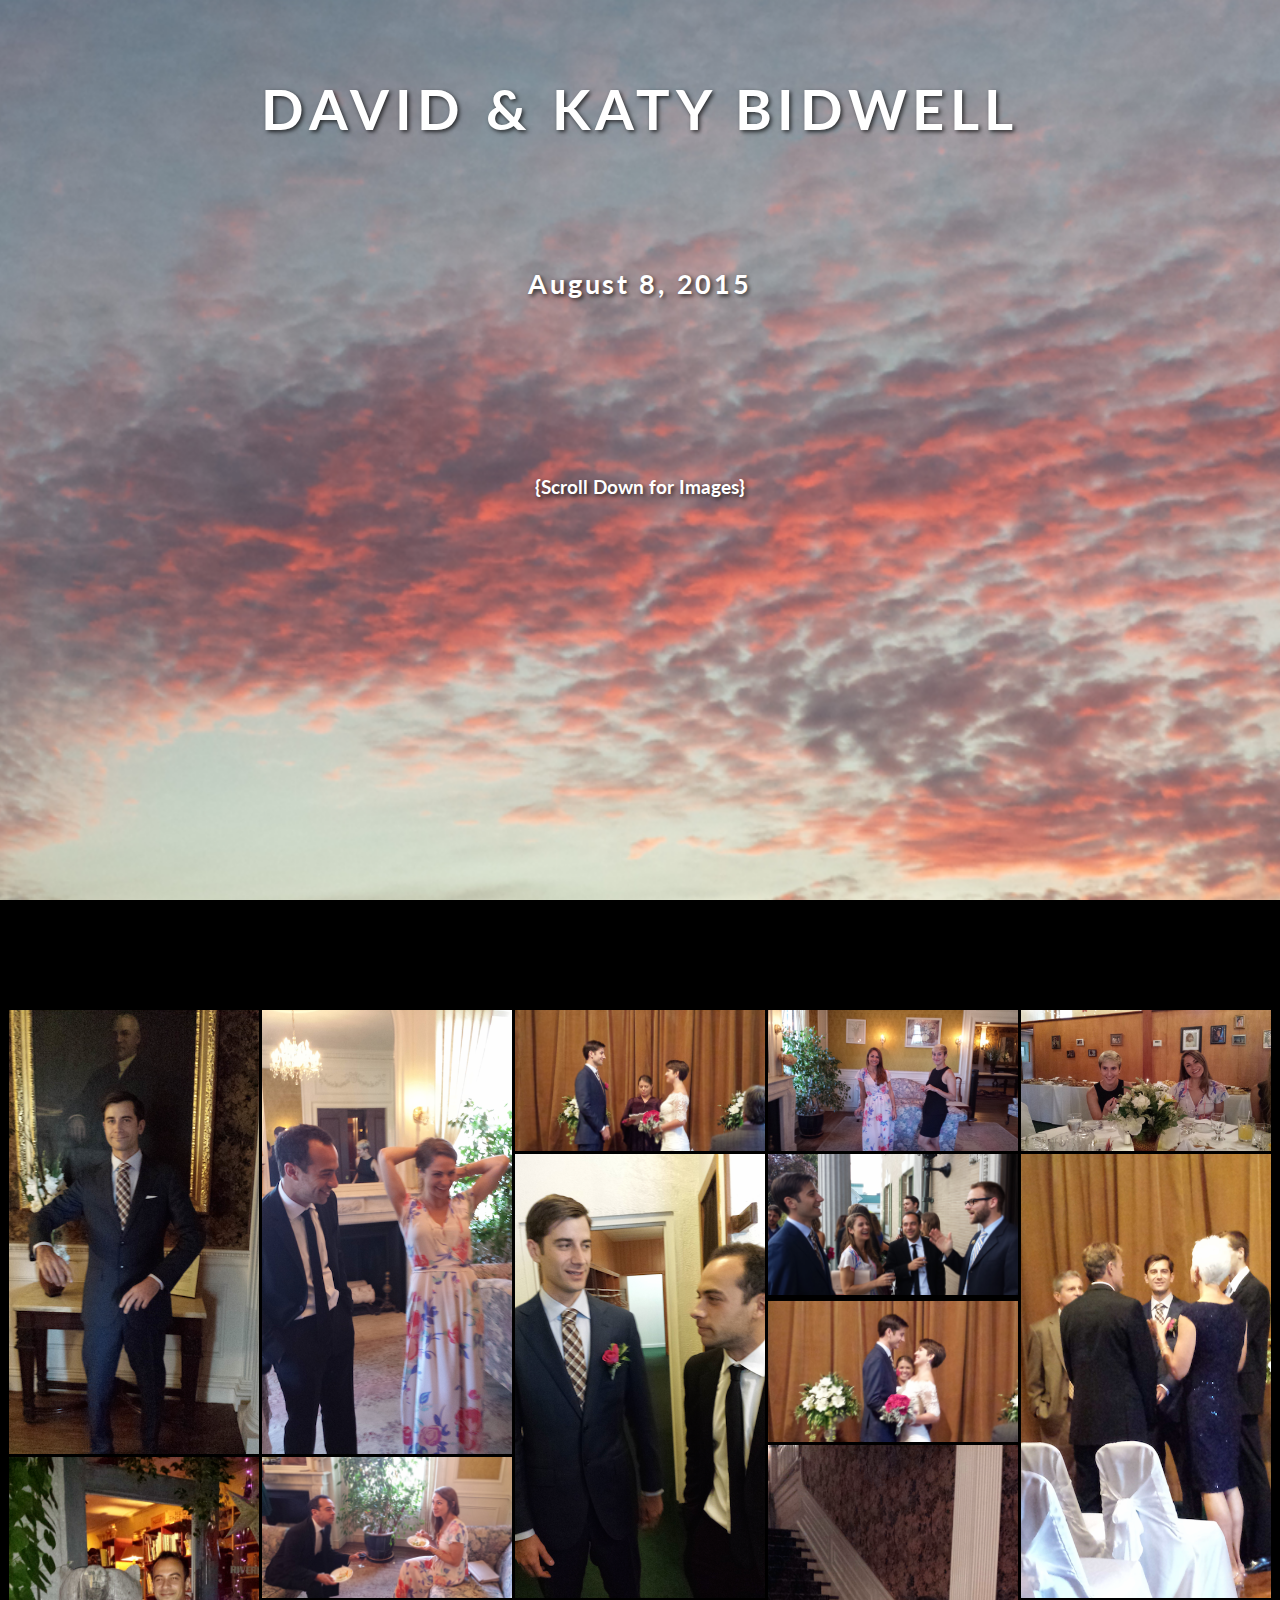
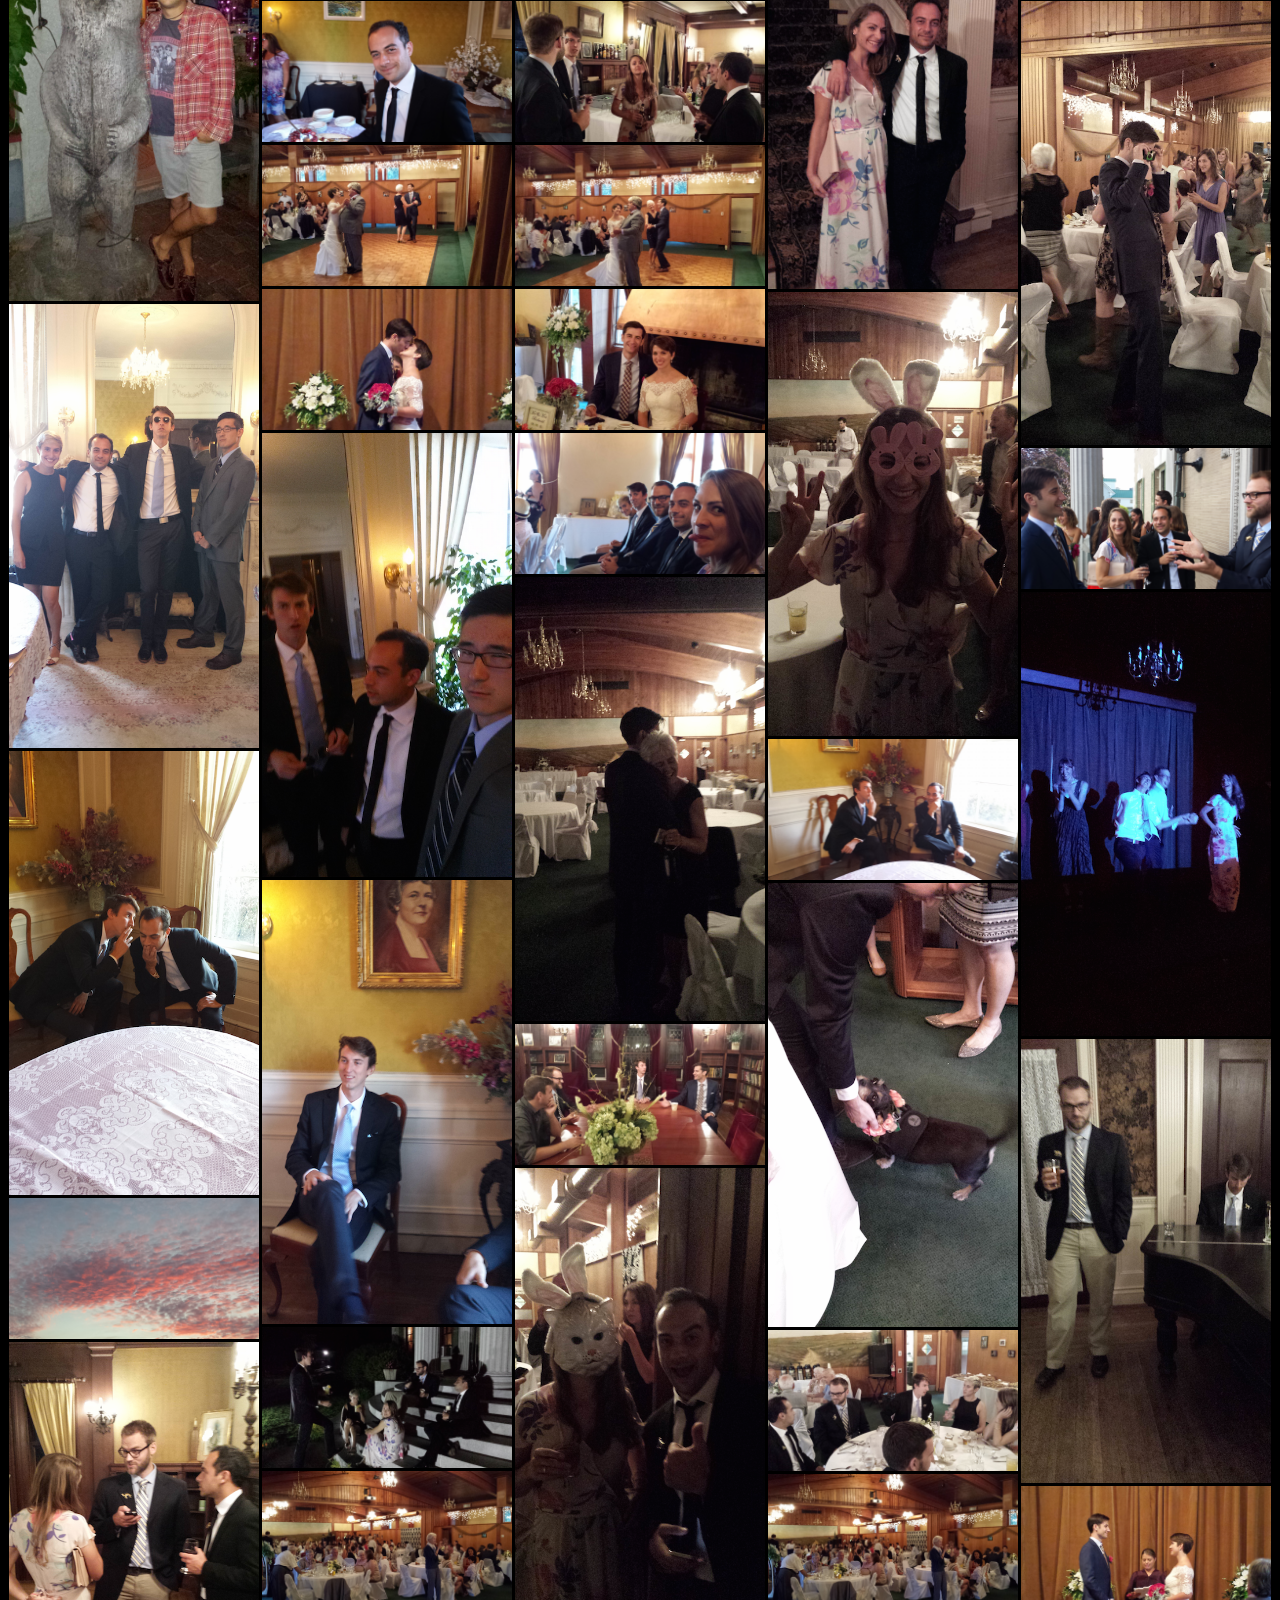
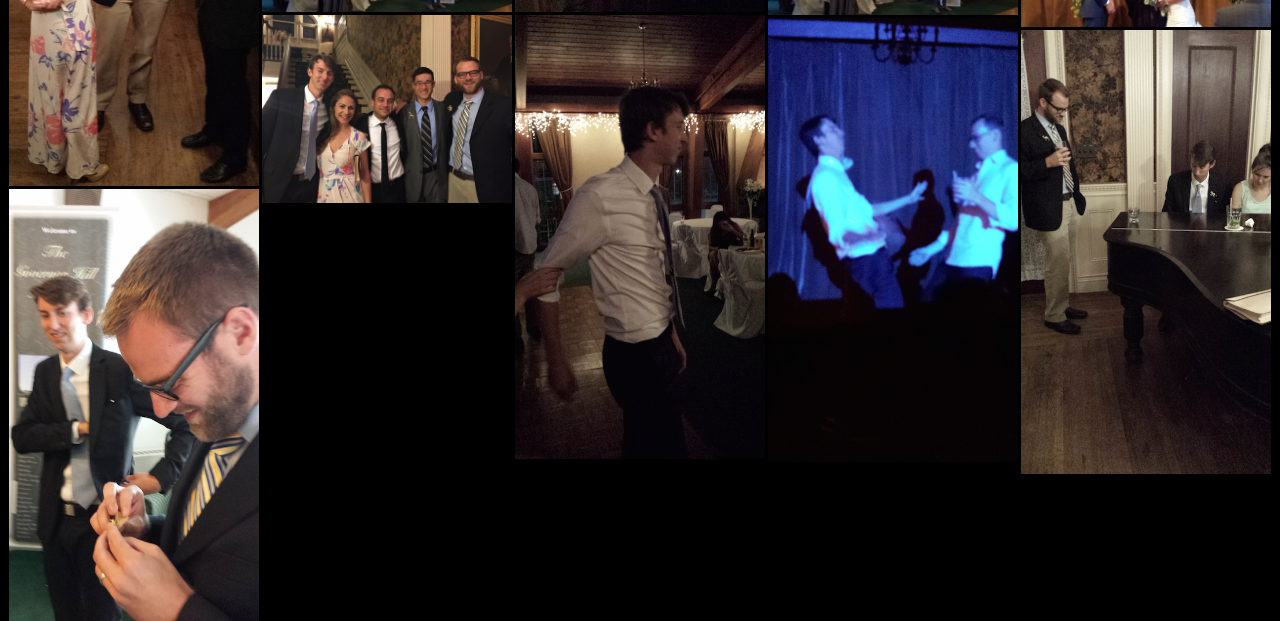
==== commit e7bb05ef: "updated home" ====
--- a/home.html
+++ b/home.html
@@ -12,7 +12,6 @@
 		<link rel='stylesheet' href='index.css' type='text/css' />
 <link href='//fonts.googleapis.com/css?family=Lato:100' rel='stylesheet' type='text/css'>
 
-	
 	<script type='text/javascript' src='unitegallery-master/package/unitegallery/themes/tiles/ug-theme-tiles.js'></script>
 	
 	
@@ -26,6 +25,13 @@
 
 			<h3 id="date">August 8, 2015</h3>
 
+			<h4 id="scroll">{Scroll Down for Images}</h4>
+
+				<div id="directions">
+					<!-- <a href="#gallery"><img id="down" src="scrollArrow.png"></a> -->
+				</div>
+
+
 	</div>
 	
 	<div id="gallery" style="display:none;">
@@ -39,365 +45,363 @@
 		</a>
 
 		<a href="http://unitegallery.net">
-		<img alt="Peppers"
+		<img alt=""
 		     src="images/thumbs/ambs3.png"
 		     data-image="images/thumbs/ambs3.png"
-		     data-description="Those are peppers"
-		     style="display:none">
-		</a>
-
-						<a href="http://unitegallery.net">
-		<img alt="Peppers"
+		     data-description=""
+		     style="display:none">
+		</a>
+
+		<a href="http://unitegallery.net">
+		<img alt=""
 		     src="images/thumbs/dkb1.png"
 		     data-image="images/thumbs/dkb1.png"
-		     data-description="Those are peppers"
-		     style="display:none">
-		</a>
-
-		<a href="http://unitegallery.net">
-		<img alt="Keys"
+		     data-description=""
+		     style="display:none">
+		</a>
+
+		<a href="http://unitegallery.net">
+		<img alt=""
 		     src="images/thumbs/amsl.png"
 		     data-image="images/thumbs/amsl.png"
-		     data-description="Those are keys"
-		     style="display:none">
-		</a>
-
-		<a href="http://unitegallery.net">
-		<img alt="Friuts in cup"
+		     data-description=""
+		     style="display:none">
+		</a>
+
+		<a href="http://unitegallery.net">
+		<img alt=""
 		     src="images/thumbs/amsl2.png"
 		     data-image="images/thumbs/amsl2.png"
-		     data-description="Those are friuts in a cup"
-		     style="display:none">
-		</a>
-
-		<a href="http://unitegallery.net">
-		<img alt="Yellow Flowers"
+		     data-description=""
+		     style="display:none">
+		</a>
+
+		<a href="http://unitegallery.net">
+		<img alt=""
 		     src="images/thumbs/bidbs.png"
 		     data-image="images/thumbs/bidbs.png"
-		     data-description="Those are yellow flowers"
-		     style="display:none">
-		</a>
-
-		<a href="http://unitegallery.net">
-		<img alt="Butterfly"
+		     data-description=""
+		     style="display:none">
+		</a>
+
+		<a href="http://unitegallery.net">
+		<img alt=""
 		     src="images/thumbs/bidsb.png"
 		     data-image="images/thumbs/bidsb.png"
-		     data-description="This is butterfly"
-		     style="display:none">
-		</a>
-
-		<a href="http://unitegallery.net">
-		<img alt="Boat"
+		     data-description=""
+		     style="display:none">
+		</a>
+
+		<a href="http://unitegallery.net">
+		<img alt=""
 		     src="images/thumbs/bidwell2.png"
 		     data-image="images/thumbs/bidwell2.png"
-		     data-description="This is a boat"
-		     style="display:none">
-		</a>
-
-		<a href="http://unitegallery.net">
-		<img alt="Woman"
+		     data-description=""
+		     style="display:none">
+		</a>
+
+		<a href="http://unitegallery.net">
+		<img alt=""
 		     src="images/thumbs/bsam.png"
 		     data-image="images/thumbs/bsam.png"
-		     data-description="This is a woman"
+		     data-description=""
 		     style="display:none">
 		</a>
 
 						<a href="http://unitegallery.net">
-		<img alt="Peppers"
+		<img alt=""
 		     src="images/thumbs/dkb3.png"
 		     data-image="images/thumbs/dkb3.png"
-		     data-description="Those are peppers"
-		     style="display:none">
-		</a>
-
-		<a href="http://unitegallery.net">
-		<img alt="Cup Of Coffee"
+		     data-description=""
+		     style="display:none">
+		</a>
+
+		<a href="http://unitegallery.net">
+		<img alt=""
 		     src="images/thumbs/bsam2.png"
 		     data-image="images/thumbs/bsam2.png"
-		     data-description="This is cup of coffee"
-		     style="display:none">
-		</a>
-
-		<a href="http://unitegallery.net">
-		<img alt="Iphone Back"
+		     data-description=""
+		     style="display:none">
+		</a>
+
+		<a href="http://unitegallery.net">
+		<img alt=""
 		     src="images/thumbs/bsbear.png"
 		     data-image="images/thumbs/bsbear.png"
-		     data-description="This is iphone back"
-		     style="display:none">
-		</a>
-
-		<a href="http://unitegallery.net">
-		<img alt="Iphone Back"
+		     data-description=""
+		     style="display:none">
+		</a>
+
+		<a href="http://unitegallery.net">
+		<img alt=""
 		     src="images/thumbs/bsam3.png"
 		     data-image="images/thumbs/bsam3.png"
-		     data-description="This is iphone back"
-		     style="display:none">
-		</a>
-
-		<a href="http://unitegallery.net">
-		<img alt="Iphone Back"
+		     data-description=""
+		     style="display:none">
+		</a>
+
+		<a href="http://unitegallery.net">
+		<img alt=""
 		     src="images/thumbs/bsolo.png"
 		     data-image="images/thumbs/bsolo.png"
-		     data-description="This is iphone back"
-		     style="display:none">
-		</a>
-
-		<a href="http://unitegallery.net">
-		<img alt="Iphone Back"
+		     data-description=""
+		     style="display:none">
+		</a>
+
+		<a href="http://unitegallery.net">
+		<img alt=""
 		     src="images/thumbs/drinks.png"
 		     data-image="images/thumbs/drinks.png"
-		     data-description="This is iphone back"
-		     style="display:none">
-		</a>
-
-		<a href="http://unitegallery.net">
-		<img alt="Lemon Slice"
+		     data-description=""
+		     style="display:none">
+		</a>
+
+		<a href="http://unitegallery.net">
+		<img alt=""
 		     src="images/thumbs/camera.png"
 		     data-image="images/thumbs/camera.png"
-		     data-description="This is a Lemon Slice"
-		     style="display:none">
-		</a>
-
-		<a href="http://unitegallery.net">
-		<img alt="Peppers"
+		     data-description=""
+		     style="display:none">
+		</a>
+
+		<a href="http://unitegallery.net">
+		<img alt=""
 		     src="images/thumbs/dance.png"
 		     data-image="images/thumbs/dance.png"
-		     data-description="Those are peppers"
-		     style="display:none">
-		</a>
-
-		<a href="http://unitegallery.net">
-		<img alt="Keys"
+		     data-description=""
+		     style="display:none">
+		</a>
+
+		<a href="http://unitegallery.net">
+		<img alt=""
 		     src="images/thumbs/dance2.png"
 		     data-image="images/thumbs/dance2.png"
-		     data-description="Those are keys"
-		     style="display:none">
-		</a>
-
-								<a href="http://unitegallery.net">
-		<img alt="Peppers"
+		     data-description=""
+		     style="display:none">
+		</a>
+
+		<a href="http://unitegallery.net">
+		<img alt=""
 		     src="images/thumbs/kiss.png"
 		     data-image="images/thumbs/kiss.png"
-		     data-description="Those are peppers"
-		     style="display:none">
-		</a>
-
-		<a href="http://unitegallery.net">
-		<img alt="Friuts in cup"
+		     data-description=""
+		     style="display:none">
+		</a>
+
+		<a href="http://unitegallery.net">
+		<img alt=""
 		     src="images/thumbs/dinner.png"
 		     data-image="images/thumbs/dinner.png"
-		     data-description="Those are friuts in a cup"
-		     style="display:none">
-		</a>
-
-		<a href="http://unitegallery.net">
-		<img alt="Yellow Flowers"
+		     data-description=""
+		     style="display:none">
+		</a>
+
+		<a href="http://unitegallery.net">
+		<img alt=""
 		     src="images/thumbs/ears.png"
 		     data-image="images/thumbs/ears.png"
-		     data-description="Those are yellow flowers"
-		     style="display:none">
-		</a>
-
-		<a href="http://unitegallery.net">
-		<img alt="Butterfly"
+		     data-description=""
+		     style="display:none">
+		</a>
+
+		<a href="http://unitegallery.net">
+		<img alt=""
 		     src="images/thumbs/group.png"
 		     data-image="images/thumbs/group.png"
-		     data-description="This is butterfly"
-		     style="display:none">
-		</a>
-
-		<a href="http://unitegallery.net">
-		<img alt="Boat"
+		     data-description=""
+		     style="display:none">
+		</a>
+
+		<a href="http://unitegallery.net">
+		<img alt=""
 		     src="images/thumbs/group2.png"
 		     data-image="images/thumbs/group2.png"
-		     data-description="This is a boat"
-		     style="display:none">
-		</a>
-
-		<a href="http://unitegallery.net">
-		<img alt="Woman"
+		     data-description=""
+		     style="display:none">
+		</a>
+
+		<a href="http://unitegallery.net">
+		<img alt=""
 		     src="images/thumbs/group3.png"
 		     data-image="images/thumbs/group3.png"
-		     data-description="This is a woman"
-		     style="display:none">
-		</a>
-
-		<a href="http://unitegallery.net">
-		<img alt="Woman"
+		     data-description=""
+		     style="display:none">
+		</a>
+
+		<a href="http://unitegallery.net">
+		<img alt=""
 		     src="images/thumbs/show.png"
 		     data-image="images/thumbs/show.png"
-		     data-description="This is a woman"
-		     style="display:none">
-		</a>
-
-		<a href="http://unitegallery.net">
-		<img alt="Cup Of Coffee"
+		     data-description=""
+		     style="display:none">
+		</a>
+
+		<a href="http://unitegallery.net">
+		<img alt=""
 		     src="images/thumbs/hug.png"
 		     data-image="images/thumbs/hug.png"
-		     data-description="This is cup of coffee"
-		     style="display:none">
-		</a>
-
-		<a href="http://unitegallery.net">
-		<img alt="Iphone Back"
+		     data-description=""
+		     style="display:none">
+		</a>
+
+		<a href="http://unitegallery.net">
+		<img alt=""
 		     src="images/thumbs/moves.png"
 		     data-image="images/thumbs/moves.png"
-		     data-description="This is iphone back"
-		     style="display:none">
-		</a>
-		<a href="http://unitegallery.net">
-		<img alt="Lemon Slice"
+		     data-description=""
+		     style="display:none">
+		</a>
+		<a href="http://unitegallery.net">
+		<img alt=""
 		     src="images/thumbs/msbs.png"
 		     data-image="images/thumbs/msbs.png"
-		     data-description="This is a Lemon Slice"
-		     style="display:none">
-		</a>
-
-		<a href="http://unitegallery.net">
-		<img alt="Peppers"
+		     data-description=""
+		     style="display:none">
+		</a>
+
+		<a href="http://unitegallery.net">
+		<img alt=""
 		     src="images/thumbs/msbs2.png"
 		     data-image="images/thumbs/msbs2.png"
-		     data-description="Those are peppers"
-		     style="display:none">
-		</a>
-
-		<a href="http://unitegallery.net">
-		<img alt="Keys"
+		     data-description=""
+		     style="display:none">
+		</a>
+
+		<a href="http://unitegallery.net">
+		<img alt=""
 		     src="images/thumbs/msolo.png"
 		     data-image="images/thumbs/msolo.png"
-		     data-description="Those are keys"
-		     style="display:none">
-		</a>
-
-		<a href="http://unitegallery.net">
-		<img alt="Friuts in cup"
+		     data-description=""
+		     style="display:none">
+		</a>
+
+		<a href="http://unitegallery.net">
+		<img alt=""
 		     src="images/thumbs/muppet.png"
 		     data-image="images/thumbs/muppet.png"
-		     data-description="Those are friuts in a cup"
-		     style="display:none">
-		</a>
-
-		<a href="http://unitegallery.net">
-		<img alt="Yellow Flowers"
+		     data-description=""
+		     style="display:none">
+		</a>
+
+		<a href="http://unitegallery.net">
+		<img alt=""
 		     src="images/thumbs/oxford.png"
 		     data-image="images/thumbs/oxford.png"
-		     data-description="Those are yellow flowers"
-		     style="display:none">
-		</a>
-
-		<a href="http://unitegallery.net">
-		<img alt="Butterfly"
+		     data-description=""
+		     style="display:none">
+		</a>
+
+		<a href="http://unitegallery.net">
+		<img alt=""
 		     src="images/thumbs/piano.png"
 		     data-image="images/thumbs/piano.png"
-		     data-description="This is butterfly"
-		     style="display:none">
-		</a>
-
-		<a href="http://unitegallery.net">
-		<img alt="Boat"
+		     data-description=""
+		     style="display:none">
+		</a>
+
+		<a href="http://unitegallery.net">
+		<img alt=""
 		     src="images/thumbs/rabbit.png"
 		     data-image="images/thumbs/rabbit.png"
-		     data-description="This is a boat"
-		     style="display:none">
-		</a>
-
-		<a href="http://unitegallery.net">
-		<img alt="Woman"
+		     data-description=""
+		     style="display:none">
+		</a>
+
+		<a href="http://unitegallery.net">
+		<img alt=""
 		     src="images/thumbs/sky.png"
 		     data-image="images/thumbs/sky.png"
-		     data-description="This is a woman"
-		     style="display:none">
-		</a>
-
-		<a href="http://unitegallery.net">
-		<img alt="Cup Of Coffee"
+		     data-description=""
+		     style="display:none">
+		</a>
+
+		<a href="http://unitegallery.net">
+		<img alt=""
 		     src="images/thumbs/steps.png"
 		     data-image="images/thumbs/steps.png"
-		     data-description="This is cup of coffee"
-		     style="display:none">
-		</a>
-
-		<a href="http://unitegallery.net">
-		<img alt="Iphone Back"
+		     data-description=""
+		     style="display:none">
+		</a>
+
+		<a href="http://unitegallery.net">
+		<img alt=""
 		     src="images/thumbs/table.png"
 		     data-image="images/thumbs/table.png"
-		     data-description="This is iphone back"
-		     style="display:none">
-		</a>
-		<a href="http://unitegallery.net">
-		<img alt="Lemon Slice"
+		     data-description=""
+		     style="display:none">
+		</a>
+		<a href="http://unitegallery.net">
+		<img alt=""
 		     src="images/thumbs/talk.png"
 		     data-image="images/thumbs/talk.png"
-		     data-description="This is a Lemon Slice"
-		     style="display:none">
-		</a>
-
-		<a href="http://unitegallery.net">
-		<img alt="Peppers"
+		     data-description=""
+		     style="display:none">
+		</a>
+
+		<a href="http://unitegallery.net">
+		<img alt=""
 		     src="images/thumbs/venue.png"
 		     data-image="images/thumbs/venue.png"
-		     data-description="Those are peppers"
-		     style="display:none">
-		</a>
-
-			<a href="http://unitegallery.net">
-		<img alt="Peppers"
+		     data-description=""
+		     style="display:none">
+		</a>
+
+		<a href="http://unitegallery.net">
+		<img alt=""
 		     src="images/thumbs/venue.png"
 		     data-image="images/thumbs/venue.png"
-		     data-description="Those are peppers"
-		     style="display:none">
-		</a>
-
-				<a href="http://unitegallery.net">
-		<img alt="Peppers"
+		     data-description=""
+		     style="display:none">
+		</a>
+
+		<a href="http://unitegallery.net">
+		<img alt=""
 		     src="images/thumbs/dkb2.png"
 		     data-image="images/thumbs/dkb2.png"
-		     data-description="Those are peppers"
-		     style="display:none">
-		</a>
-
-				<a href="http://unitegallery.net">
-		<img alt="Peppers"
+		     data-description=""
+		     style="display:none">
+		</a>
+
+		<a href="http://unitegallery.net">
+		<img alt=""
 		     src="images/thumbs/group4.png"
 		     data-image="images/thumbs/group4.png"
-		     data-description="Those are peppers"
-		     style="display:none">
-		</a>
-
-				<a href="http://unitegallery.net">
-		<img alt="Peppers"
+		     data-description=""
+		     style="display:none">
+		</a>
+
+		<a href="http://unitegallery.net">
+		<img alt=""
 		     src="images/thumbs/hold.png"
 		     data-image="images/thumbs/hold.png"
-		     data-description="Those are peppers"
-		     style="display:none">
-		</a>
-
-				<a href="http://unitegallery.net">
-		<img alt="Peppers"
+		     data-description=""
+		     style="display:none">
+		</a>
+
+		<a href="http://unitegallery.net">
+		<img alt=""
 		     src="images/thumbs/moves2.png"
 		     data-image="images/thumbs/moves2.png"
-		     data-description="Those are peppers"
-		     style="display:none">
-		</a>
-
-				<a href="http://unitegallery.net">
-		<img alt="Peppers"
+		     data-description=""
+		     style="display:none">
+		</a>
+
+		<a href="http://unitegallery.net">
+		<img alt=""
 		     src="images/thumbs/piano2.png"
 		     data-image="images/thumbs/piano2.png"
-		     data-description="Those are peppers"
-		     style="display:none">
-		</a>
-
-						<a href="http://unitegallery.net">
-		<img alt="Peppers"
+		     data-description=""
+		     style="display:none">
+		</a>
+
+		<a href="http://unitegallery.net">
+		<img alt=""
 		     src="images/thumbs/spirit.png"
 		     data-image="images/thumbs/spirit.png"
-		     data-description="Those are peppers"
-		     style="display:none">
-		</a>
-		
-
-			 
+		     data-description=""
+		     style="display:none">
+		</a>
+					 
 	</div>
 	
 	<script type="text/javascript">
--- a/index.css
+++ b/index.css
@@ -9,7 +9,10 @@
 	margin: 0 auto;
 	padding: 75px 0 75px 0;
 	font-family: 'Lato', sans-serif;
-	font-size: 3em;
+	font-size: 3.5em;
+	text-shadow: 2px 2px 4px rgba(0, 0, 0, 0.7);
+	letter-spacing: .1em;
+	text-transform: uppercase;
 }
 
 #date {
@@ -18,7 +21,9 @@
 	margin: 0 auto;
 	padding: 50px 0 75px 0;
 	font-family: 'Lato', sans-serif;
-	font-size: 2em;
+	font-size: 1.7em;
+	letter-spacing: .1em;
+	text-shadow: 2px 2px 4px rgba(0, 0, 0, 0.7);
 }
 
 #dkbheader {
@@ -31,4 +36,28 @@
   -moz-background-size: cover;
   -o-background-size: cover;
   background-size: cover;
-}+}
+
+#instructions {
+	margin: auto;
+}
+
+#down {
+	width: 150px;
+	height: 75px;
+/*	margin: 0 auto;*/
+/*	text-align: center;*/
+	display: block;
+  margin: 150px auto 75px auto;
+ 	background-color: rgba(0,0,0, 0.2);
+ 	border-radius: 150px;
+}
+
+#scroll {
+	margin-top: 100px;
+	font-family: 'Lato', sans-serif;
+	font-size: 1.2em;
+	text-align: center;
+	color: #fff;
+	text-shadow: 2px 2px 4px rgba(0, 0, 0, 0.7);
+}
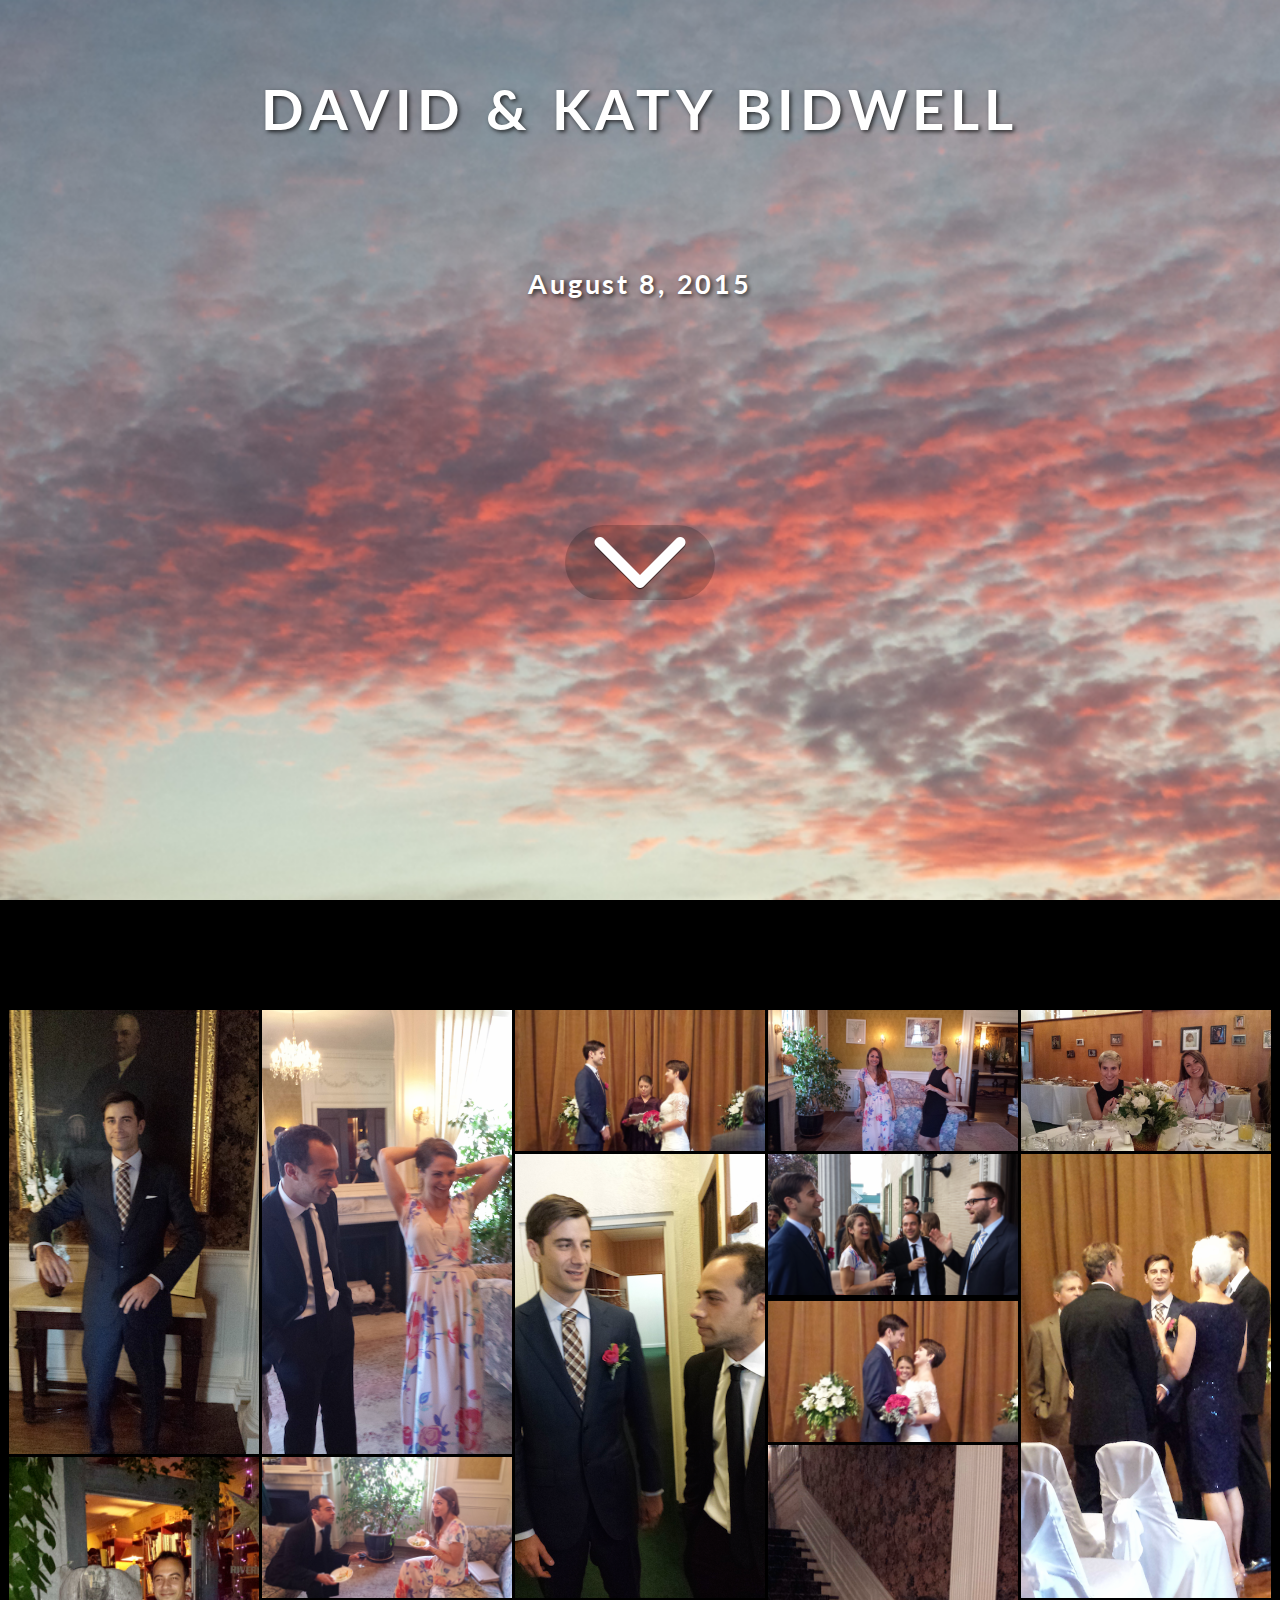
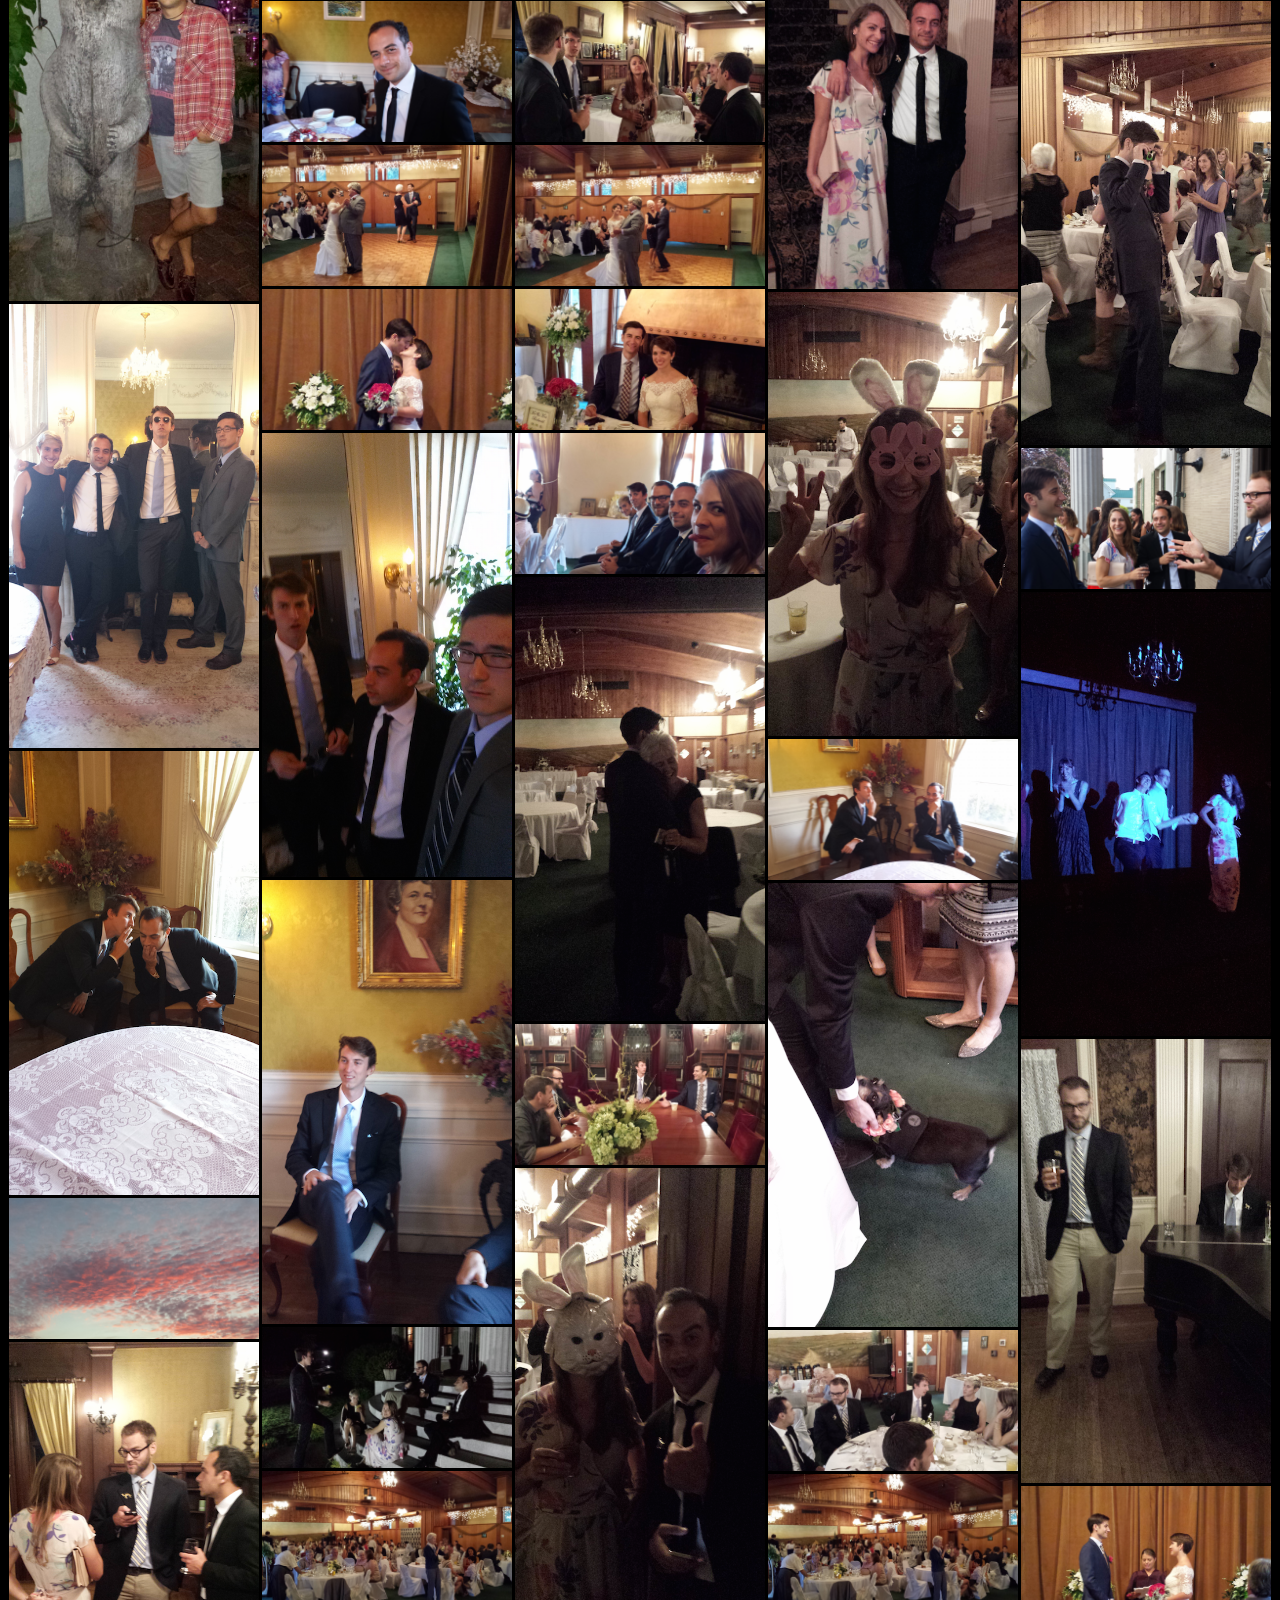
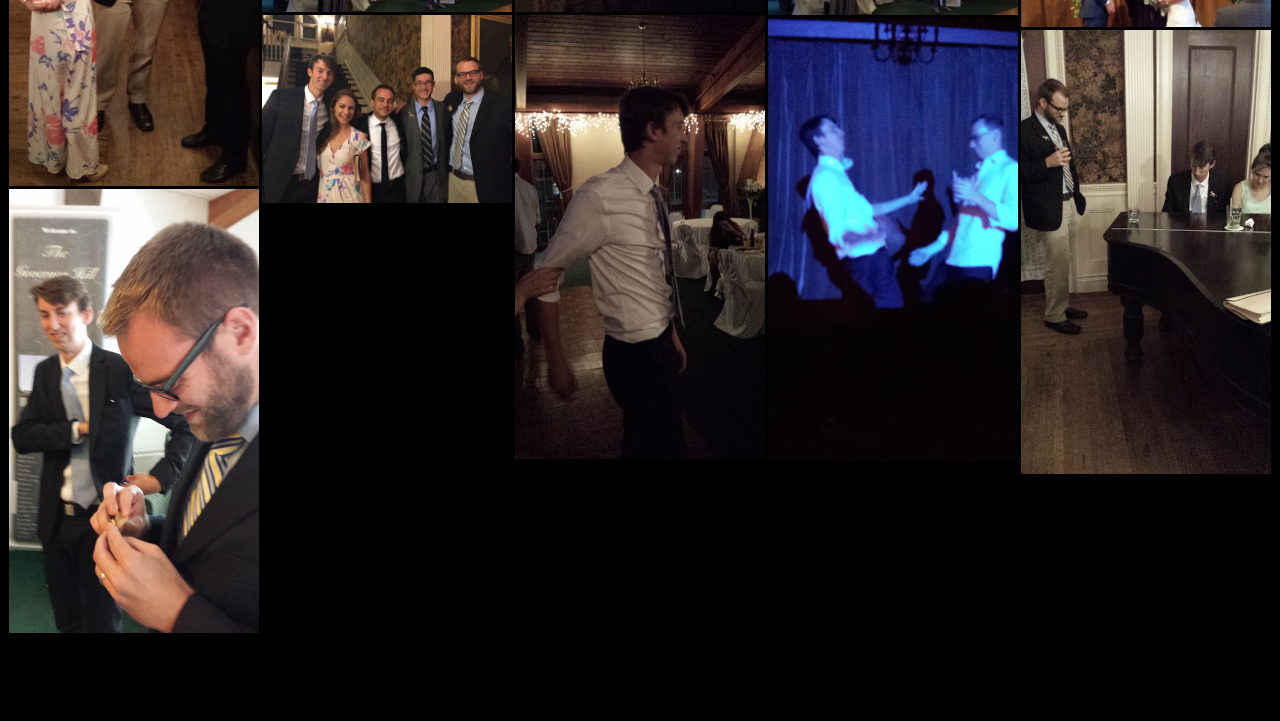
==== commit 8138258c: "added arrow img" ====
--- a/home.html
+++ b/home.html
@@ -25,10 +25,10 @@
 
 			<h3 id="date">August 8, 2015</h3>
 
-			<h4 id="scroll">{Scroll Down for Images}</h4>
+			<!-- <h4 id="scroll" style="text-transform: italic">{Scroll Down for Images}</h4> -->
 
 				<div id="directions">
-					<!-- <a href="#gallery"><img id="down" src="scrollArrow.png"></a> -->
+					<a href="#gallery"><img id="down" src="scrollArrow.png"></a>
 				</div>
 
 
--- a/unitegallery-master/package/unitegallery/css/unite-gallery.css
+++ b/unitegallery-master/package/unitegallery/css/unite-gallery.css
@@ -761,7 +761,7 @@
 	z-index:1;
 	width:100%;
 	height:100%;
-    background-color:#000000;
+    background-color:rgba(0,0,0,0.9);
     opacity:1;
 }
 
--- a/index.css
+++ b/index.css
@@ -1,6 +1,7 @@
 body {
 	background-color: #000 !important;
 	margin: 0 auto;
+	margin-bottom: 100px;
 }
 
 #dk {
@@ -29,7 +30,6 @@
 #dkbheader {
 	width: 100%;
 	height: 1000px;
-	top: 0;
 	margin-bottom: 10px;
 	background: url(images/thumbs/sky.png) no-repeat center center fixed;
 	-webkit-background-size: cover;
